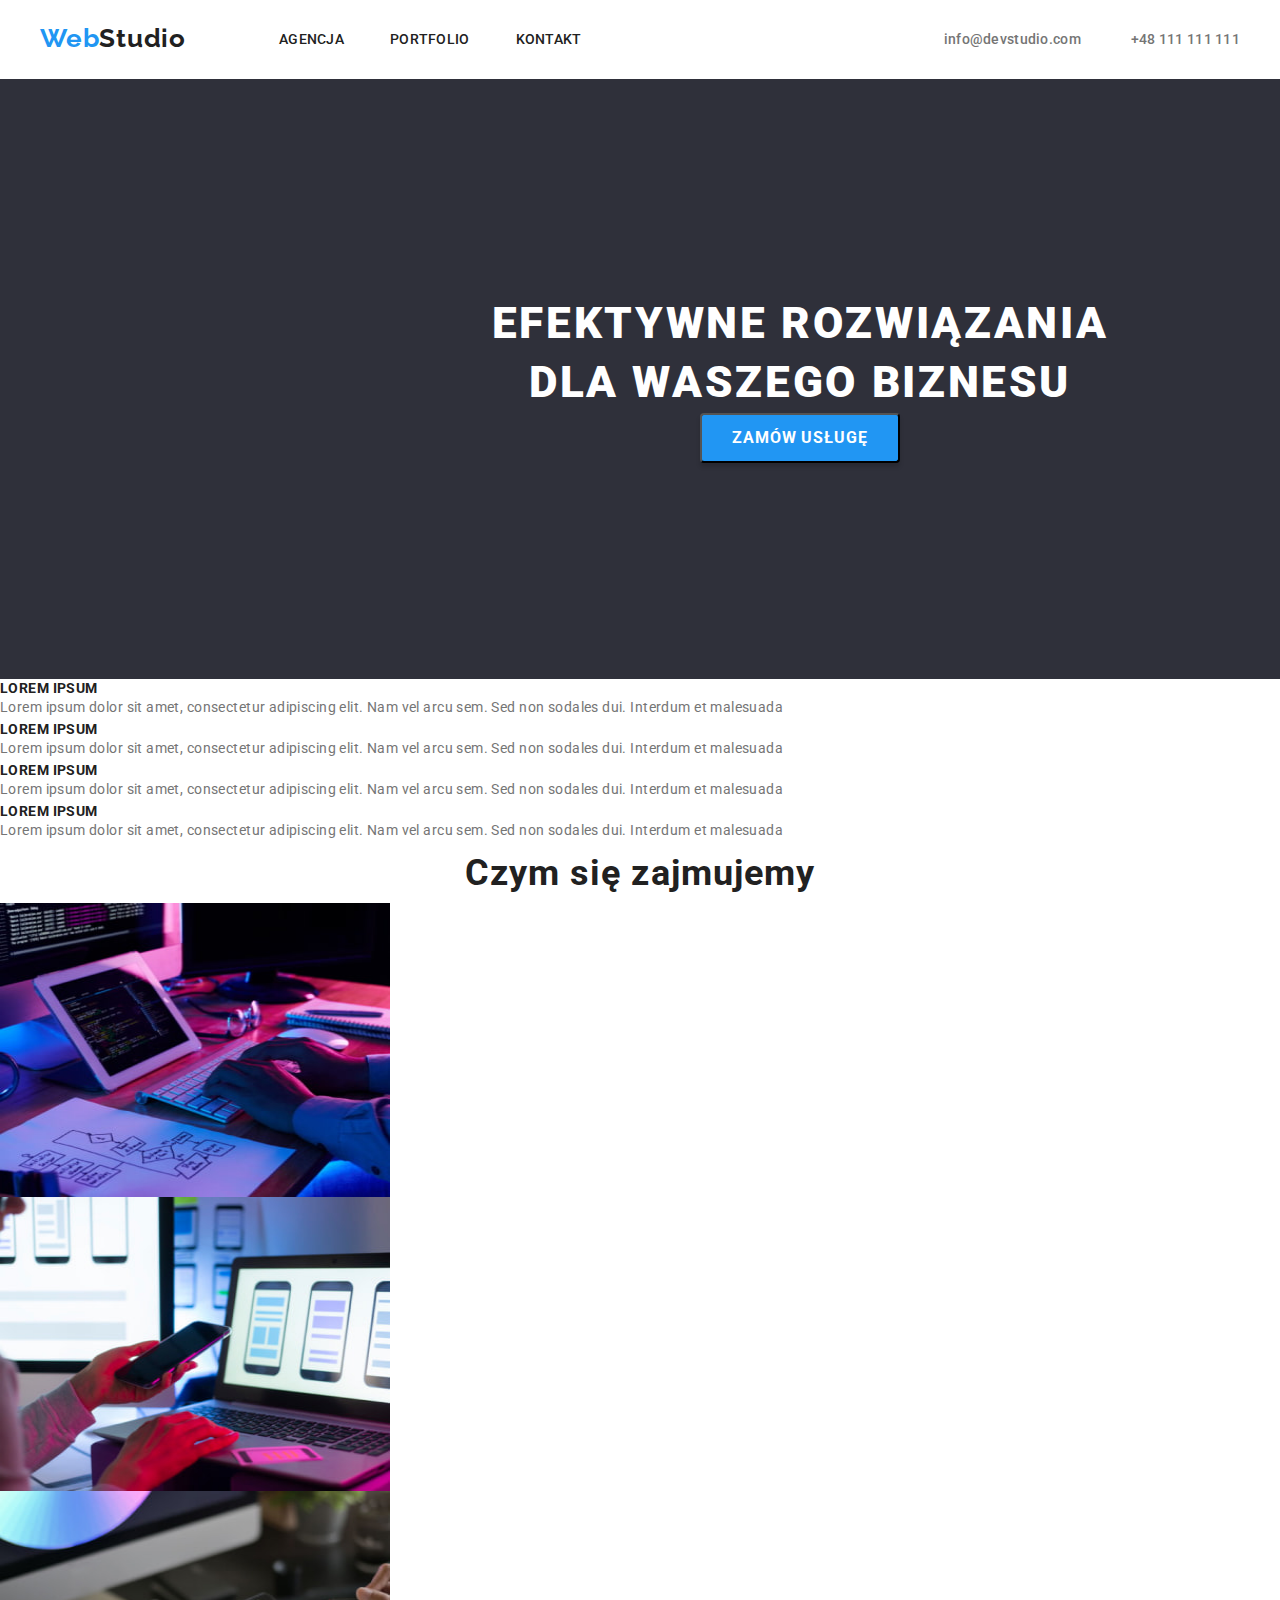
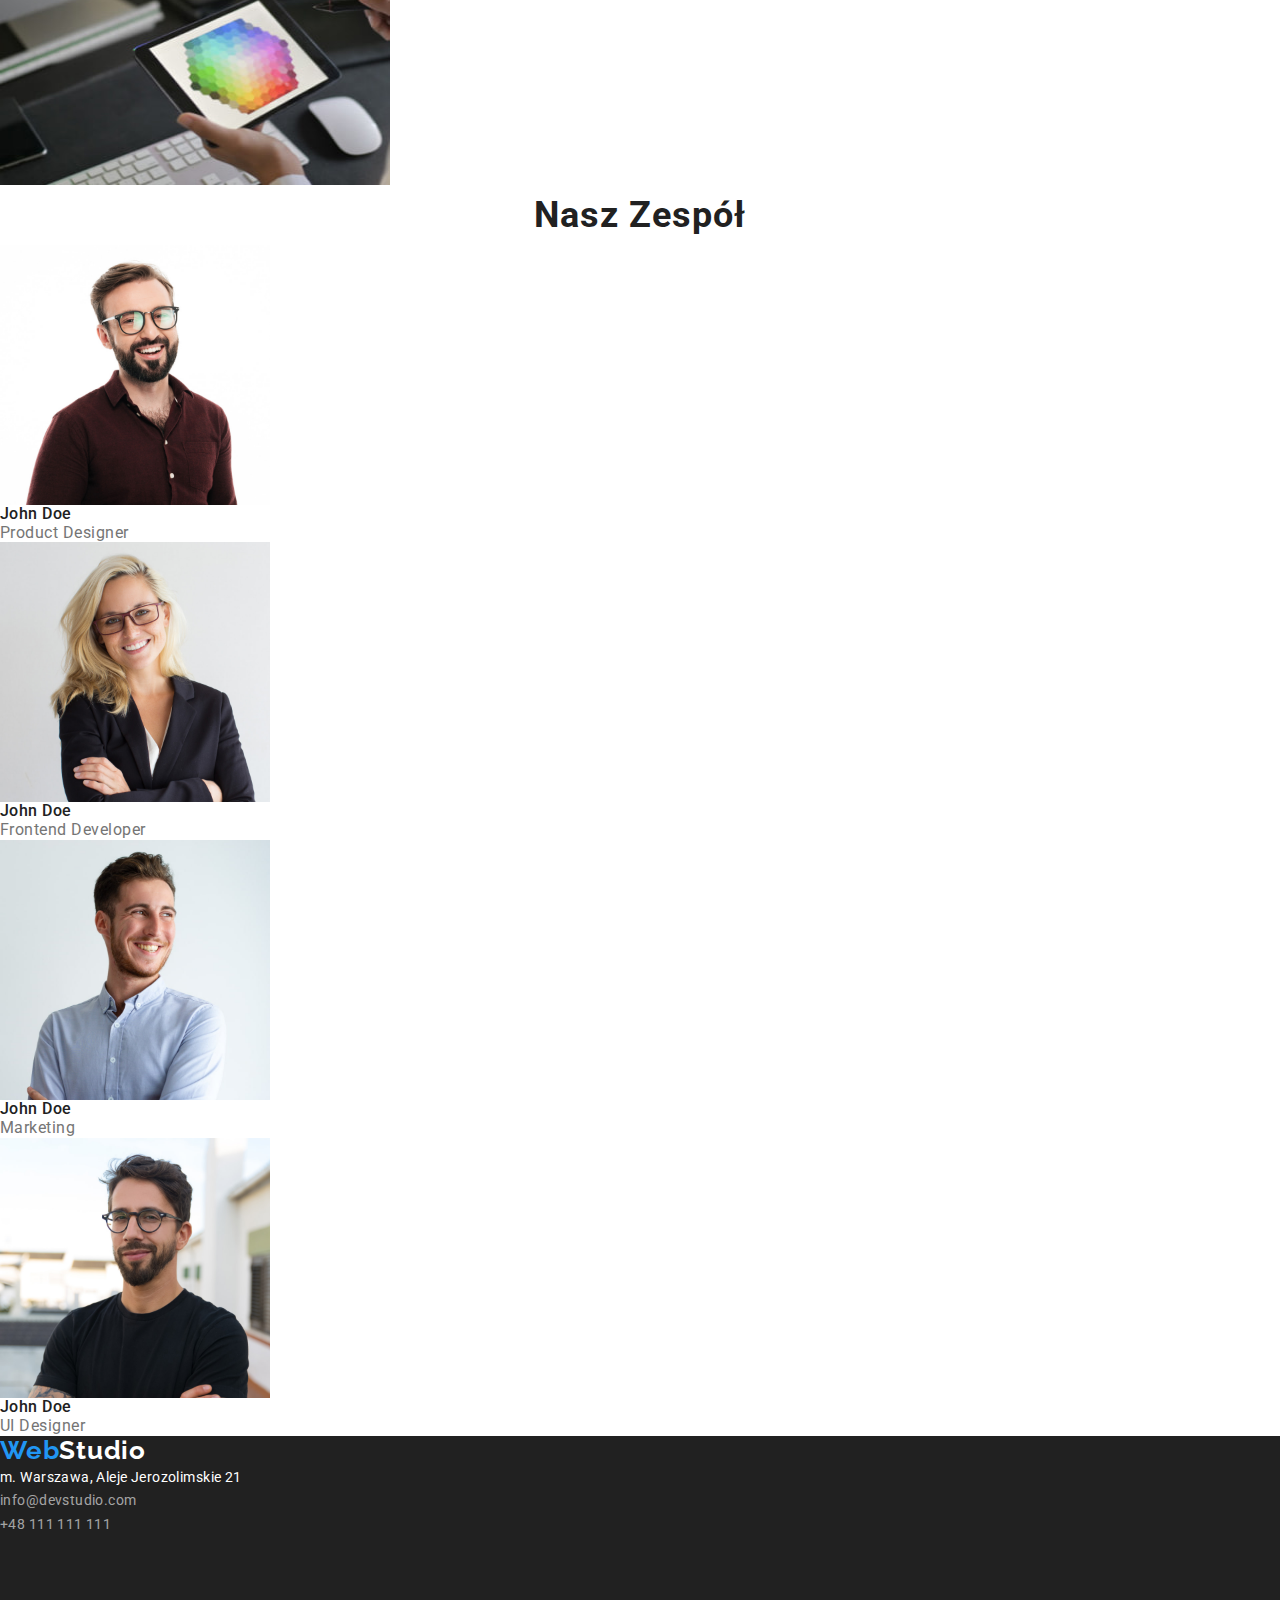
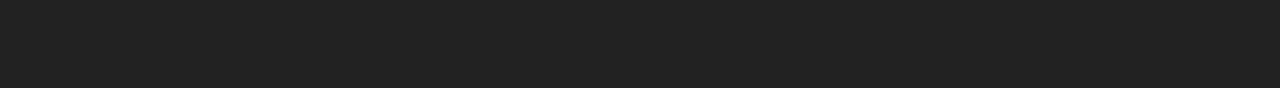
==== index.html @ 64ddd7fa "load file" ====
<!DOCTYPE html>
<html lang="pl">
  <head>   
    <meta charset="UTF-8" />
    <meta http-equiv="X-UA-Compatible" content="IE=edge" />
    <meta name="viewport" content="width=device-width, initial-scale=1.0" />
      <link
    rel="stylesheet"
    href="https://cdnjs.cloudflare.com/ajax/libs/modern-normalize/1.0.0/modern-normalize.min.css"
  />
    <link rel="stylesheet" href="./css/styles.css" />
    <link rel="preconnect" href="https://fonts.googleapis.com" />
    <link rel="preconnect" href="https://fonts.gstatic.com" crossorigin />
    <link
      href="https://fonts.googleapis.com/css2?family=Raleway:wght@700&family=Roboto:wght@400;500;700;900&display=swap"
      rel="stylesheet"
    />
    <title>WebStudio</title>
  </head>
  <body>
    <header>
      <div class="container">
      <a class="logo-main" href="#"> <span class="logo-web">Web</span>Studio </a>
      <nav class="navigation">
        <ul class="navigation-list list">
          <li class="navigation__item"><a class="navigation__link" href="index.html">AGENCJA</a></li>
          <li class="navigation__item">
            <a class="navigation__link" href="portfolio.html">PORTFOLIO</a>
          </li>
          <li class="navigation__item"><a class="navigation__link" href="#kontakt">KONTAKT</a></li>
        </ul>
      </nav>
      <a class="address-top mail" href="mailto:info@devstudio.com">info@devstudio.com</a>
      <a class="address-top" href="tel:+48111111111">+48 111 111 111</a>
      
      </div>
    </header>
    <main>
      <div class="top container">
        <h1 id="agencja" class="title-solution">EFEKTYWNE ROZWIĄZANIA DLA WASZEGO BIZNESU</h1>
        <button type="button" class="button-order">ZAMÓW USŁUGĘ</button>
      </div>
      <section>
        <ul class="article-list">
          <li class="article-item">
            <h3 class="article-title">Lorem ipsum</h3>
            <p class="article-text">
              Lorem ipsum dolor sit amet, consectetur adipiscing elit. Nam vel arcu sem. Sed non
              sodales dui. Interdum et malesuada
            </p>
          </li>
          <li class="article-item">
            <h3 class="article-title">Lorem ipsum</h3>
            <p class="article-text">
              Lorem ipsum dolor sit amet, consectetur adipiscing elit. Nam vel arcu sem. Sed non
              sodales dui. Interdum et malesuada
            </p>
          </li>
          <li class="article-item">
            <h3 class="article-title">Lorem ipsum</h3>
            <p class="article-text">
              Lorem ipsum dolor sit amet, consectetur adipiscing elit. Nam vel arcu sem. Sed non
              sodales dui. Interdum et malesuada
            </p>
          </li>
          <li class="article-item">
            <h3 class="article-title">Lorem ipsum</h3>
            <p class="article-text">
              Lorem ipsum dolor sit amet, consectetur adipiscing elit. Nam vel arcu sem. Sed non
              sodales dui. Interdum et malesuada
            </p>
          </li>
        </ul>
      </section>
      <section>
        <h2 id="portfolio" class="headline">Czym się zajmujemy</h2>
        <ul>
          <li>
            <img src="images/img1.jpg" alt="klawiatura tablet laptop" width="390" height="294" />
          </li>
          <li>
            <img src="images/img2.jpg" alt="telefon komputer" width="390" height="294" />
          </li>
          <li>
            <img src="images/img3.jpg" alt="klawiatura table" width="390" height="294" />
          </li>
        </ul>
      </section>
      <section>
        <h2 class="headline">Nasz Zespół</h2>
        <ul class="team">
          <li class="team-person">
            <img src="images/osoba1.jpg" alt="zdjęcie John Doe" width="270" height="260" />
            <p class="person-name">John Doe</p>
            <p class="person-job">Product Designer</p>
          </li>
          <li class="team-person">
            <img src="images/osoba2.jpg" alt="zdjęcie John Doe" width="270" height="260" />
            <p class="person-name">John Doe</p>
            <p class="person-job">Frontend Developer</p>
          </li>
          <li class="team-person">
            <img src="images/osoba3.jpg" alt="zdjęcie John Doe" width="270" height="260" />
            <p class="person-name">John Doe</p>
            <p class="person-job">Marketing</p>
          </li>
          <li class="team-person">
            <img src="images/osoba4.jpg" alt="zdjęcie John Doe" width="270" height="260" />
            <p class="person-name">John Doe</p>
            <p class="person-job">UI Designer</p>
          </li>
        </ul>
      </section>
    </main>
    <footer class="bottom">
      <a class="logo-bottom" href="#"> <span class="logo-web">Web</span>Studio </a>
      <address id="kontakt">
        <p>
          <a class="address-location" href="https://goo.gl/maps/KirbmJ58dicckaQu6"
            >m. Warszawa, Aleje Jerozolimskie 21</a
          >
        </p>
        <p>
          <a class="adress-mail" href="mailto:info@devstudio.com">info@devstudio.com</a>
        </p>
        <p>
          <a class="adress-phone" href="tel:+48111111111">+48 111 111 111</a>
        </p>
      </address>
    </footer>
  </body>
</html>
---- css/styles.css ----
:root {
  --main-color-bla: #212121;
  --secondary-color-blu: #2196f3;
  --third-color-whi: #ffffff;
  --four-color-gre: #757575;
  --main-font: 'Roboto', sans-serif;
  --secondary-font: 'Raleway', sans-serif;
}

body {
  font-family: var(--main-font);
  color: var(--main-color-bla);
}

h1,
h2,
h3,
h4,
h5,
h6 {
  margin: 0;
}

ul,
ol {
  padding: 0;
  margin: 0;
}

p {
  margin: 0;
  padding: 0;
}

img {
  display: block;
}

.list {
  list-style: none
}

.link {
  text-decoration: none;
}

.container {
  width: 1200px;
  display: flex;
  align-items: center;
  padding-top: 24px;
  padding-bottom: 25px;
  margin: 0 auto;
}

.logo-web {
  color: var(--secondary-color-blu);
}

.logo-main {
  color: var(--main-color-bla);
  margin-right: 93px;
}

.logo-main,
.logo-web {
  font-family: var(--secondary-font);
  font-weight: 700;
  font-size: 26px;
  letter-spacing: 0.03em;
  text-decoration: none;


}

.navigation {
  display: flex;

}

.navigation-list {
  display: flex;
  align-items: center;
}

.navigation__item:not(:last-child) {
  margin-right: 46px;
}

.navigation__link:hover,
.navigation__link:focus {
  color: var(--secondary-color-blu);
}

.navigation__link {
  color: var(--main-color-bla);

  font-weight: 500;
  font-size: 14px;
  line-height: 1.143;
  letter-spacing: 0.02em;
  text-decoration: none;
}

.address-top {
  font-style: normal;
  font-weight: 500;
  font-size: 14px;
  line-height: 1.143;
  letter-spacing: 0.02em;
  color: var(--four-color-gre);
  text-decoration: none;
  display: flex;

}

.mail {
  margin-right: 50px;
  margin-left: auto;

}

.address-top:hover,
.address-top:focus {
  color: var(--secondary-color-blu);
}

.top {
  width: 1600px;
  height: 600px;
  background: #2f303a;
}

.button-order {
  background: var(--secondary-color-blu);
  box-shadow: 0px 4px 4px rgba(0, 0, 0, 0.15);
  border-radius: 4px;
  width: 200px;
  height: 50px;
  font-style: normal;
  font-weight: 700;
  font-size: 16px;
  line-height: 1.875;
  display: flex;
  align-items: center;
  justify-content: center;
  letter-spacing: 0.06em;
  color: var(--third-color-whi);
  cursor: pointer;

}

.button-order:hover,
.button-order:focus {
  color: var(--secondary-color-blu);
  background: var(--third-color-whi);
}

.top.container {
  display: flex;
  flex-direction: column;
  justify-content: center;

}

.title-solution {
  width: 696px;
  font-weight: 900;
  font-size: 44px;
  line-height: 1.36;
  text-align: center;
  letter-spacing: 0.06em;
  text-transform: uppercase;
  color: var(--third-color-whi);
}

.article-title {
  font-weight: 700;
  font-size: 14px;
  line-height: 1.143;
  letter-spacing: 0.03em;
  text-transform: uppercase;
}

.article-text {
  font-size: 14px;
  line-height: 1.71;
  letter-spacing: 0.03em;

  color: var(--four-color-gre);
}

.headline {
  font-weight: 700;
  font-size: 36px;
  line-height: 1.667;
  text-align: center;
  letter-spacing: 0.03em;
}

.person-name {
  font-weight: 500;
  font-size: 16px;
  line-height: 118%;
  /* text-align: center; */
  letter-spacing: 0.03em;
}

.person-job {
  font-size: 16px;
  line-height: 118%;
  /* text-align: center; */
  letter-spacing: 0.03em;

  color: var(--four-color-gre);
}

.bottom {
  width: 1600px;
  height: 252px;
  background: var(--main-color-bla);
}

.address-location,
.adress-mail,
.adress-phone {
  font-style: normal;
  font-size: 14px;
  line-height: 171%;
  letter-spacing: 0.03em;
  color: var(--third-color-whi);
  text-decoration: none;
}

.adress-mail,
.adress-phone {
  color: rgba(255, 255, 255, 0.6);
}

.logo-bottom {
  color: var(--third-color-whi);
  font-family: var(--secondary-font);
  font-weight: 700;
  font-size: 26px;
  letter-spacing: 0.03em;
  text-decoration: none;
}

.address-location:hover,
.address-location:focus {
  color: var(--secondary-color-blu);
}

.adress-mail:hover,
.adress-mail:focus {
  color: var(--secondary-color-blu);
}

.adress-phone:hover,
.adress-phone:focus {
  color: var(--secondary-color-blu);
}

/* ==================portfolio================== */
.button-portfolio {
  font-style: normal;
  font-weight: 500;
  font-size: 16px;
  line-height: 162%;
  text-align: center;
  letter-spacing: 0.03em;
  background: #f5f4fa;
  border-radius: 4px;
  cursor: pointer;
  box-shadow: 0px 3px 1px rgba(0, 0, 0, 0.1), 0px 1px 2px rgba(0, 0, 0, 0.08),
    0px 2px 2px rgba(0, 0, 0, 0.12);
}

.button-portfolio:hover,
.button-portfolio:focus {
  background: var(--secondary-color-blu);
  color: var(--third-color-whi);
}

.project-name {
  font-weight: 700;
  font-size: 18px;
  line-height: 2;
  letter-spacing: 0.06em;
}

.project-type {
  font-size: 16px;
  line-height: 1.888;
  letter-spacing: 0.03em;

  color: var(--four-color-gre);
}
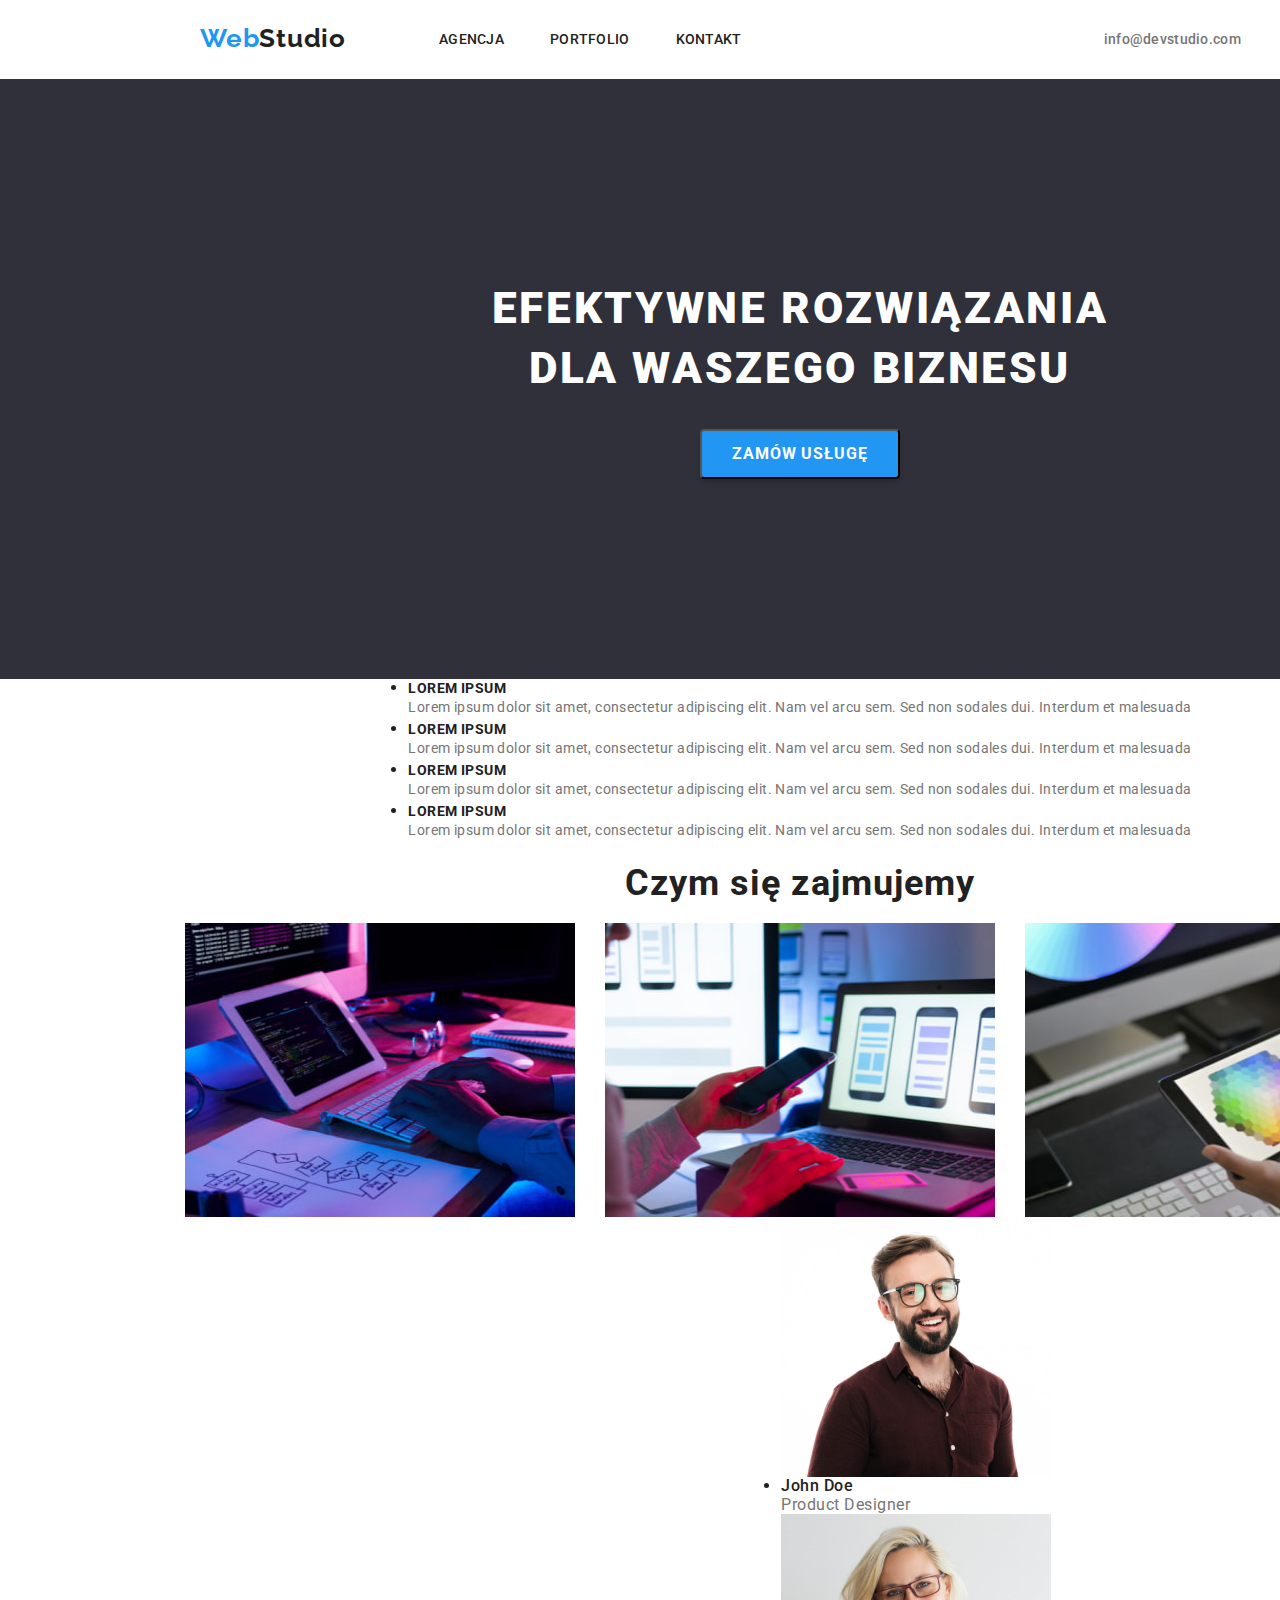
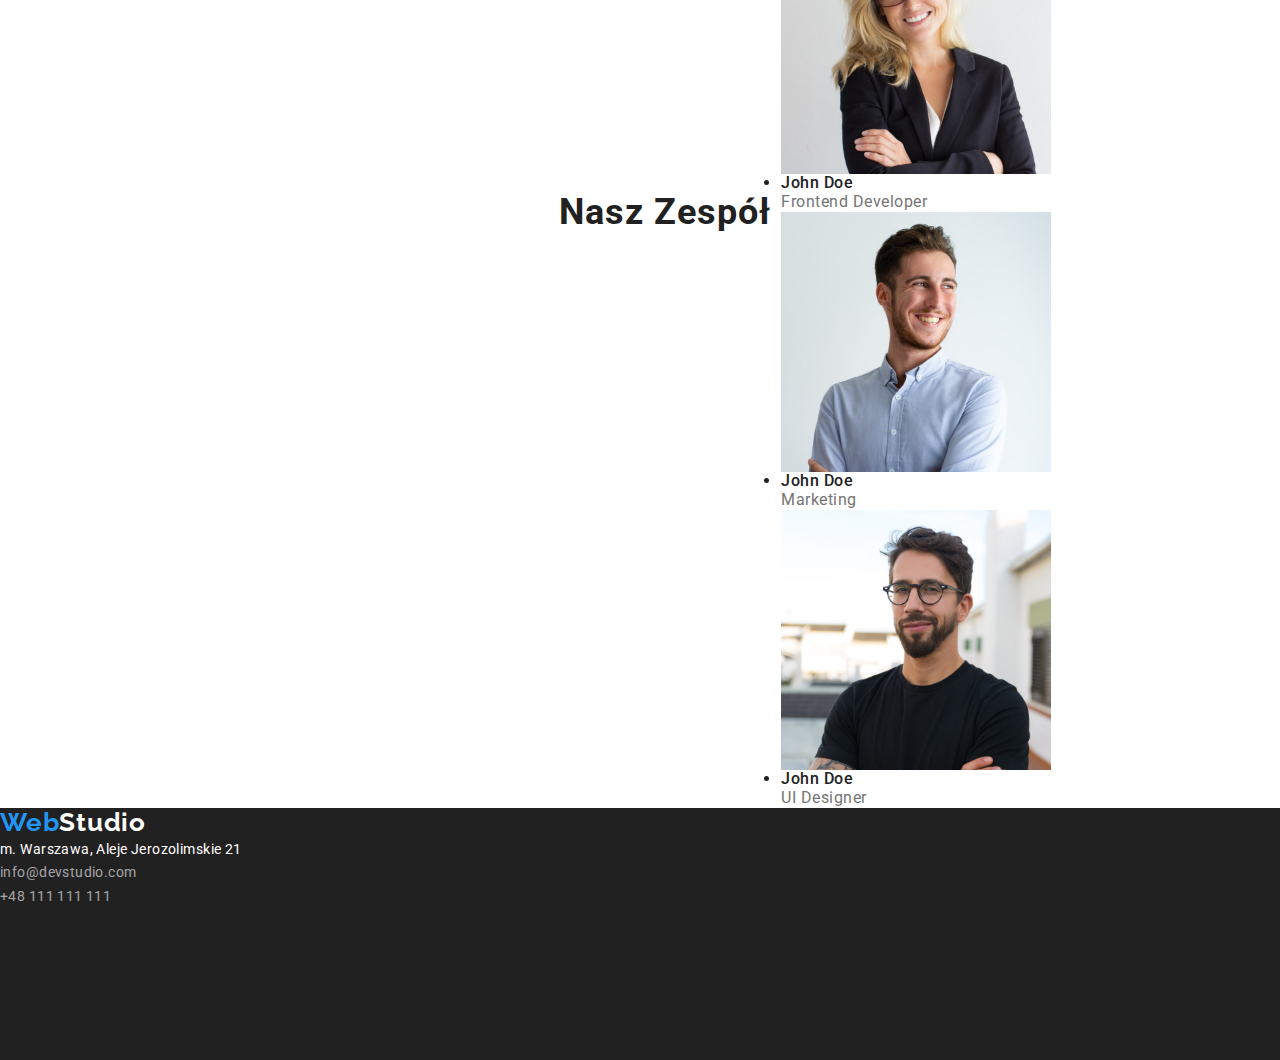
==== commit d38baa53: "align item" ====
--- a/index.html
+++ b/index.html
@@ -19,7 +19,7 @@
   </head>
   <body>
     <header>
-      <div class="container">
+      <div class="container tophead">
       <a class="logo-main" href="#"> <span class="logo-web">Web</span>Studio </a>
       <nav class="navigation">
         <ul class="navigation-list list">
@@ -40,7 +40,7 @@
         <h1 id="agencja" class="title-solution">EFEKTYWNE ROZWIĄZANIA DLA WASZEGO BIZNESU</h1>
         <button type="button" class="button-order">ZAMÓW USŁUGĘ</button>
       </div>
-      <section>
+      <section class="container" >
         <ul class="article-list">
           <li class="article-item">
             <h3 class="article-title">Lorem ipsum</h3>
@@ -72,21 +72,21 @@
           </li>
         </ul>
       </section>
-      <section>
-        <h2 id="portfolio" class="headline">Czym się zajmujemy</h2>
-        <ul>
-          <li>
+       <h2 class="headline">Czym się zajmujemy</h2>
+      <section class="container">
+               <ul class="about list">
+          <li class="about-item">
             <img src="images/img1.jpg" alt="klawiatura tablet laptop" width="390" height="294" />
           </li>
-          <li>
+          <li class="about-item">
             <img src="images/img2.jpg" alt="telefon komputer" width="390" height="294" />
           </li>
-          <li>
+          <li class="about-item">
             <img src="images/img3.jpg" alt="klawiatura table" width="390" height="294" />
           </li>
         </ul>
       </section>
-      <section>
+      <section class="container">
         <h2 class="headline">Nasz Zespół</h2>
         <ul class="team">
           <li class="team-person">
--- a/css/styles.css
+++ b/css/styles.css
@@ -10,6 +10,7 @@
 body {
   font-family: var(--main-font);
   color: var(--main-color-bla);
+  width: 1600px;
 }
 
 h1,
@@ -47,10 +48,15 @@
 .container {
   width: 1200px;
   display: flex;
+  justify-content: center;
   align-items: center;
+  margin: 0 auto;
+}
+
+.tophead {
   padding-top: 24px;
   padding-bottom: 25px;
-  margin: 0 auto;
+
 }
 
 .logo-web {
@@ -110,7 +116,6 @@
   letter-spacing: 0.02em;
   color: var(--four-color-gre);
   text-decoration: none;
-  display: flex;
 
 }
 
@@ -129,6 +134,7 @@
   width: 1600px;
   height: 600px;
   background: #2f303a;
+  align-items: center
 }
 
 .button-order {
@@ -147,6 +153,7 @@
   letter-spacing: 0.06em;
   color: var(--third-color-whi);
   cursor: pointer;
+  margin-top: 30px;
 
 }
 
@@ -196,6 +203,17 @@
   line-height: 1.667;
   text-align: center;
   letter-spacing: 0.03em;
+  padding: 10px;
+}
+
+.about {
+  display: flex;
+  flex-direction: row;
+  justify-content: center;
+}
+
+.about-item:not(:last-child) {
+  margin-right: 30px;
 }
 
 .person-name {
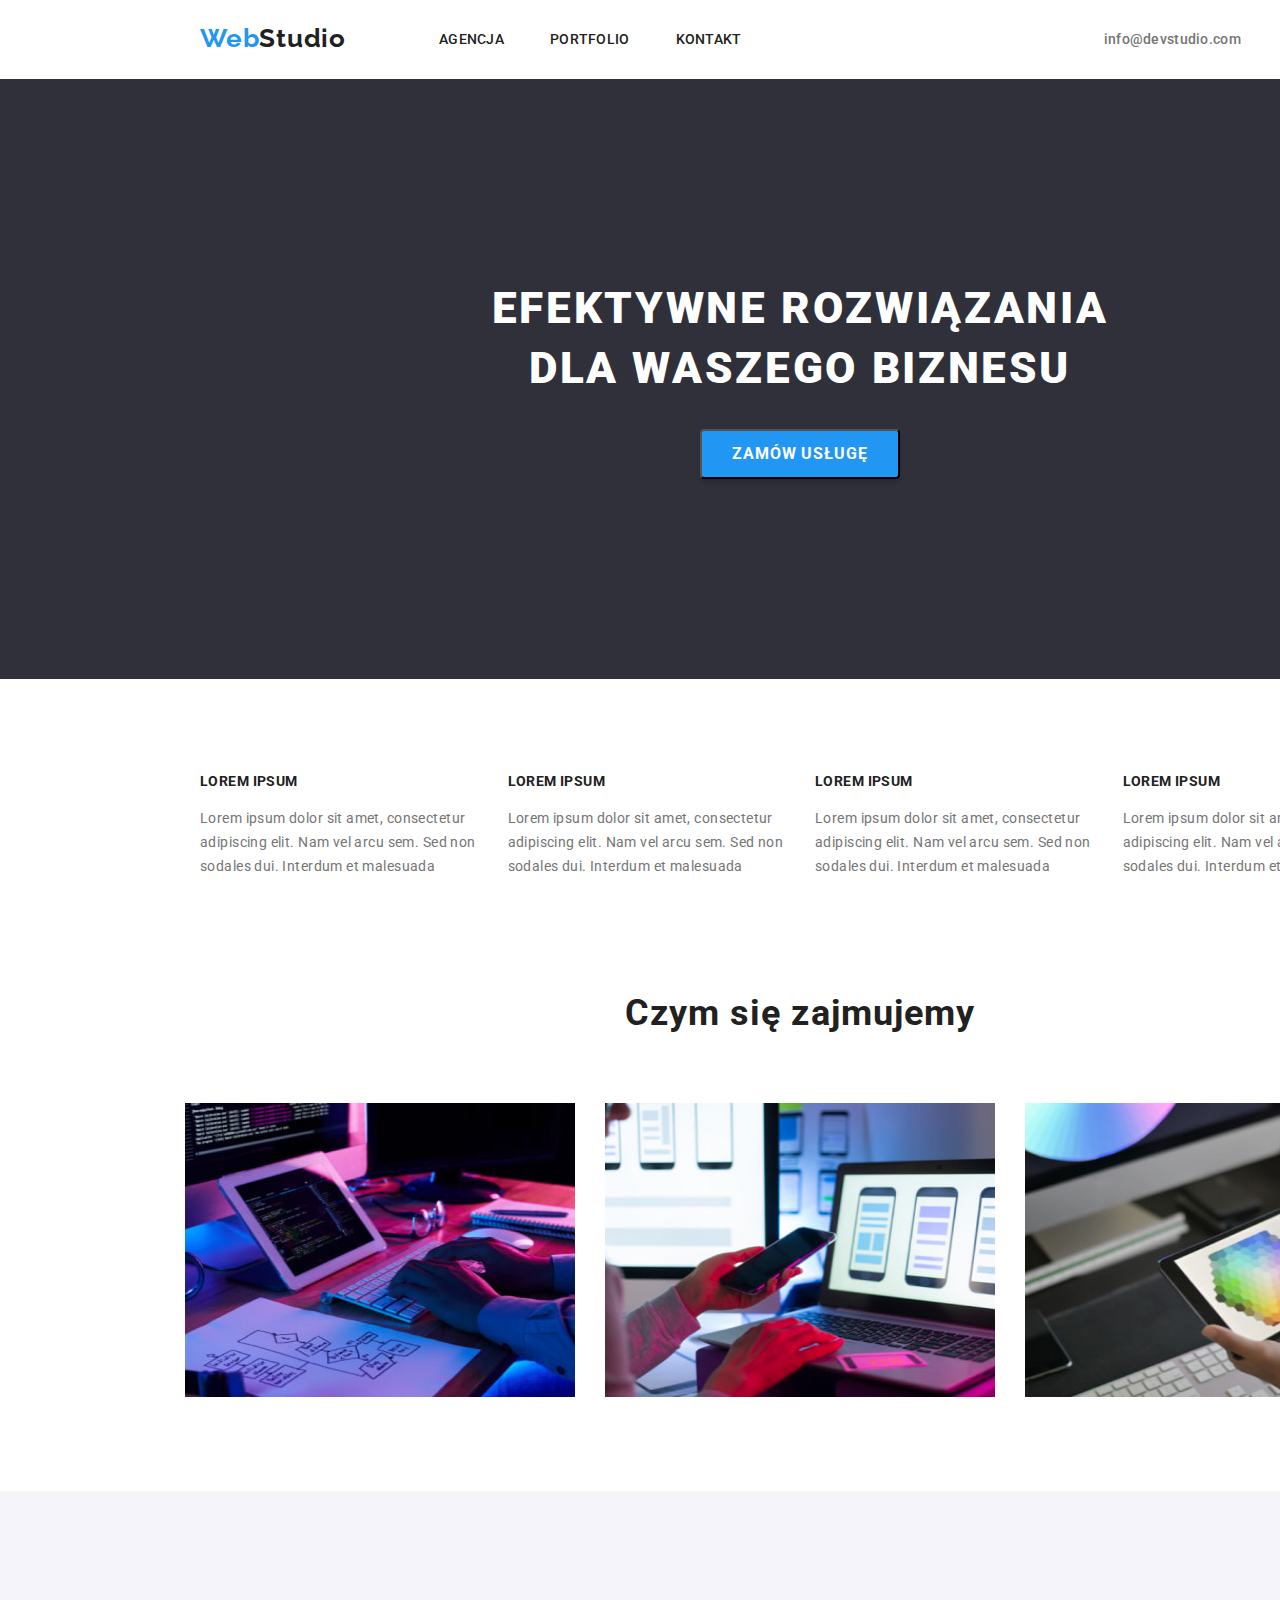
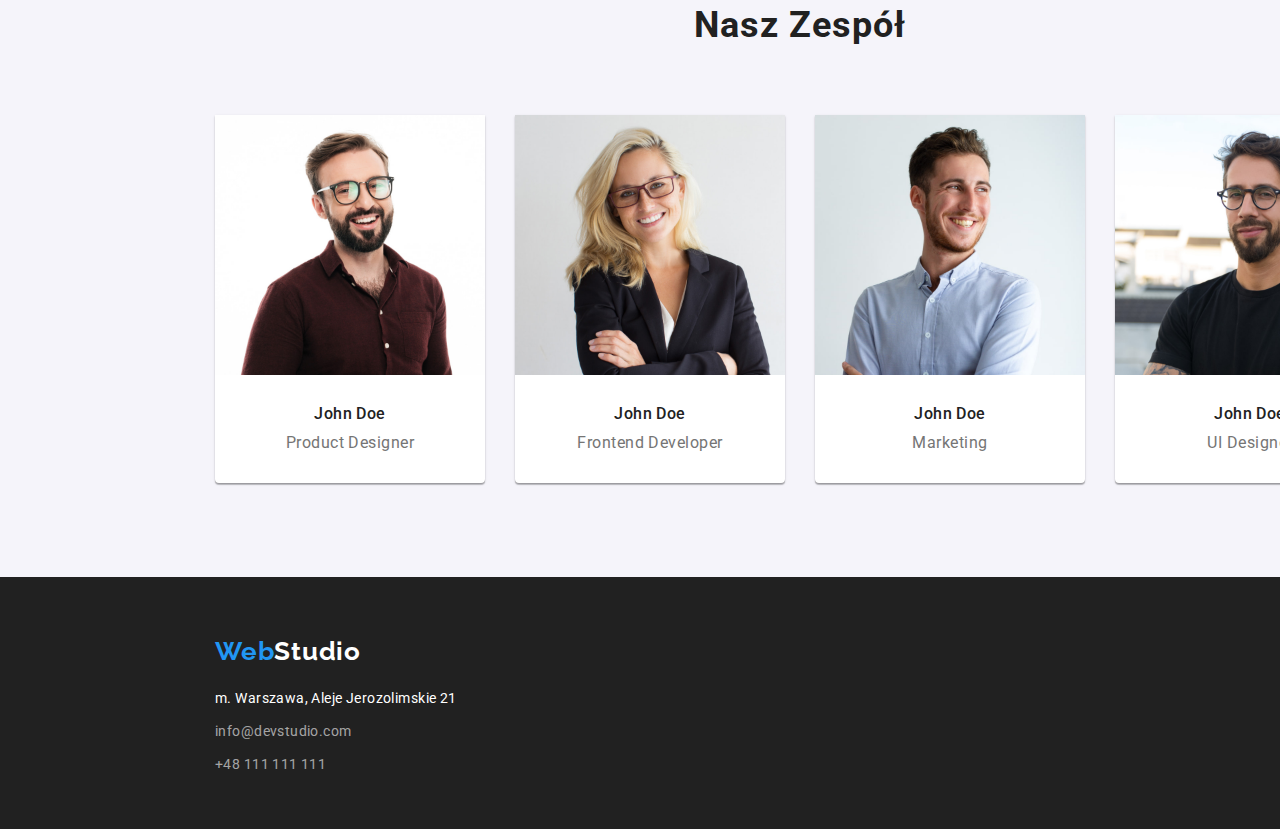
==== commit 02552354: "section + container + padding" ====
--- a/index.html
+++ b/index.html
@@ -40,31 +40,31 @@
         <h1 id="agencja" class="title-solution">EFEKTYWNE ROZWIĄZANIA DLA WASZEGO BIZNESU</h1>
         <button type="button" class="button-order">ZAMÓW USŁUGĘ</button>
       </div>
-      <section class="container" >
-        <ul class="article-list">
+      <section class="container section lorem" >
+        <ul class="article-list list about">
           <li class="article-item">
-            <h3 class="article-title">Lorem ipsum</h3>
+            <h3 class="article-title">Lorem ipsum</h3><br/> 
             <p class="article-text">
               Lorem ipsum dolor sit amet, consectetur adipiscing elit. Nam vel arcu sem. Sed non
               sodales dui. Interdum et malesuada
             </p>
           </li>
           <li class="article-item">
-            <h3 class="article-title">Lorem ipsum</h3>
+            <h3 class="article-title">Lorem ipsum</h3><br/> 
             <p class="article-text">
               Lorem ipsum dolor sit amet, consectetur adipiscing elit. Nam vel arcu sem. Sed non
               sodales dui. Interdum et malesuada
             </p>
           </li>
           <li class="article-item">
-            <h3 class="article-title">Lorem ipsum</h3>
+            <h3 class="article-title">Lorem ipsum</h3><br/> 
             <p class="article-text">
               Lorem ipsum dolor sit amet, consectetur adipiscing elit. Nam vel arcu sem. Sed non
               sodales dui. Interdum et malesuada
             </p>
           </li>
           <li class="article-item">
-            <h3 class="article-title">Lorem ipsum</h3>
+            <h3 class="article-title">Lorem ipsum</h3><br/> 
             <p class="article-text">
               Lorem ipsum dolor sit amet, consectetur adipiscing elit. Nam vel arcu sem. Sed non
               sodales dui. Interdum et malesuada
@@ -72,8 +72,9 @@
           </li>
         </ul>
       </section>
+      <section class="section">
        <h2 class="headline">Czym się zajmujemy</h2>
-      <section class="container">
+      <div class="container">
                <ul class="about list">
           <li class="about-item">
             <img src="images/img1.jpg" alt="klawiatura tablet laptop" width="390" height="294" />
@@ -85,10 +86,12 @@
             <img src="images/img3.jpg" alt="klawiatura table" width="390" height="294" />
           </li>
         </ul>
+        </div>
       </section>
-      <section class="container">
-        <h2 class="headline">Nasz Zespół</h2>
-        <ul class="team">
+      <section class="section team">
+      <h2 class="headline">Nasz Zespół</h2>
+      <div class="container">
+                <ul class="list about">
           <li class="team-person">
             <img src="images/osoba1.jpg" alt="zdjęcie John Doe" width="270" height="260" />
             <p class="person-name">John Doe</p>
@@ -110,20 +113,21 @@
             <p class="person-job">UI Designer</p>
           </li>
         </ul>
+        </div>
       </section>
     </main>
     <footer class="bottom">
       <a class="logo-bottom" href="#"> <span class="logo-web">Web</span>Studio </a>
-      <address id="kontakt">
-        <p>
+      <address id="kontakt" class="adress-bottom">
+        <p class="bottom-adress-item">
           <a class="address-location" href="https://goo.gl/maps/KirbmJ58dicckaQu6"
             >m. Warszawa, Aleje Jerozolimskie 21</a
           >
         </p>
-        <p>
+        <p class="bottom-adress-item">
           <a class="adress-mail" href="mailto:info@devstudio.com">info@devstudio.com</a>
         </p>
-        <p>
+        <p class="bottom-adress-item">
           <a class="adress-phone" href="tel:+48111111111">+48 111 111 111</a>
         </p>
       </address>
--- a/css/styles.css
+++ b/css/styles.css
@@ -53,6 +53,11 @@
   margin: 0 auto;
 }
 
+.section {
+  padding-top: 94px;
+  padding-bottom: 94px;
+}
+
 .tophead {
   padding-top: 24px;
   padding-bottom: 25px;
@@ -181,6 +186,10 @@
   color: var(--third-color-whi);
 }
 
+.lorem {
+  padding-bottom: 0px;
+}
+
 .article-title {
   font-weight: 700;
   font-size: 14px;
@@ -193,8 +202,11 @@
   font-size: 14px;
   line-height: 1.71;
   letter-spacing: 0.03em;
-
   color: var(--four-color-gre);
+}
+
+.article-item:not(:last-child) {
+  margin-right: 30px;
 }
 
 .headline {
@@ -204,6 +216,7 @@
   text-align: center;
   letter-spacing: 0.03em;
   padding: 10px;
+  margin-bottom: 50px
 }
 
 .about {
@@ -216,12 +229,31 @@
   margin-right: 30px;
 }
 
+.team {
+  background-color: #F5F4FA;
+}
+
+.team-person {
+  background-color: var(--third-color-whi);
+  box-shadow: 0px 1px 3px rgba(0, 0, 0, 0.12),
+    0px 1px 1px rgba(0, 0, 0, 0.14),
+    0px 2px 1px rgba(0, 0, 0, 0.2);
+  border-radius: 0px 0px 4px 4px;
+}
+
+.team-person:not(:last-child) {
+  margin-right: 30px;
+}
+
 .person-name {
   font-weight: 500;
   font-size: 16px;
   line-height: 118%;
   /* text-align: center; */
   letter-spacing: 0.03em;
+  text-align: center;
+  margin-top: 30px;
+  margin-bottom: 10px;
 }
 
 .person-job {
@@ -229,14 +261,17 @@
   line-height: 118%;
   /* text-align: center; */
   letter-spacing: 0.03em;
-
   color: var(--four-color-gre);
+  text-align: center;
+  margin-bottom: 30px;
 }
 
 .bottom {
   width: 1600px;
   height: 252px;
   background: var(--main-color-bla);
+  display: flex;
+  flex-direction: column;
 }
 
 .address-location,
@@ -248,6 +283,7 @@
   letter-spacing: 0.03em;
   color: var(--third-color-whi);
   text-decoration: none;
+
 }
 
 .adress-mail,
@@ -262,6 +298,18 @@
   font-size: 26px;
   letter-spacing: 0.03em;
   text-decoration: none;
+  padding: 60px 215px 20px;
+
+}
+
+.bottom-adress-item {
+  padding-bottom: 9px;
+}
+
+.adress-bottom {
+  padding-left: 215px;
+
+
 }
 
 .address-location:hover,
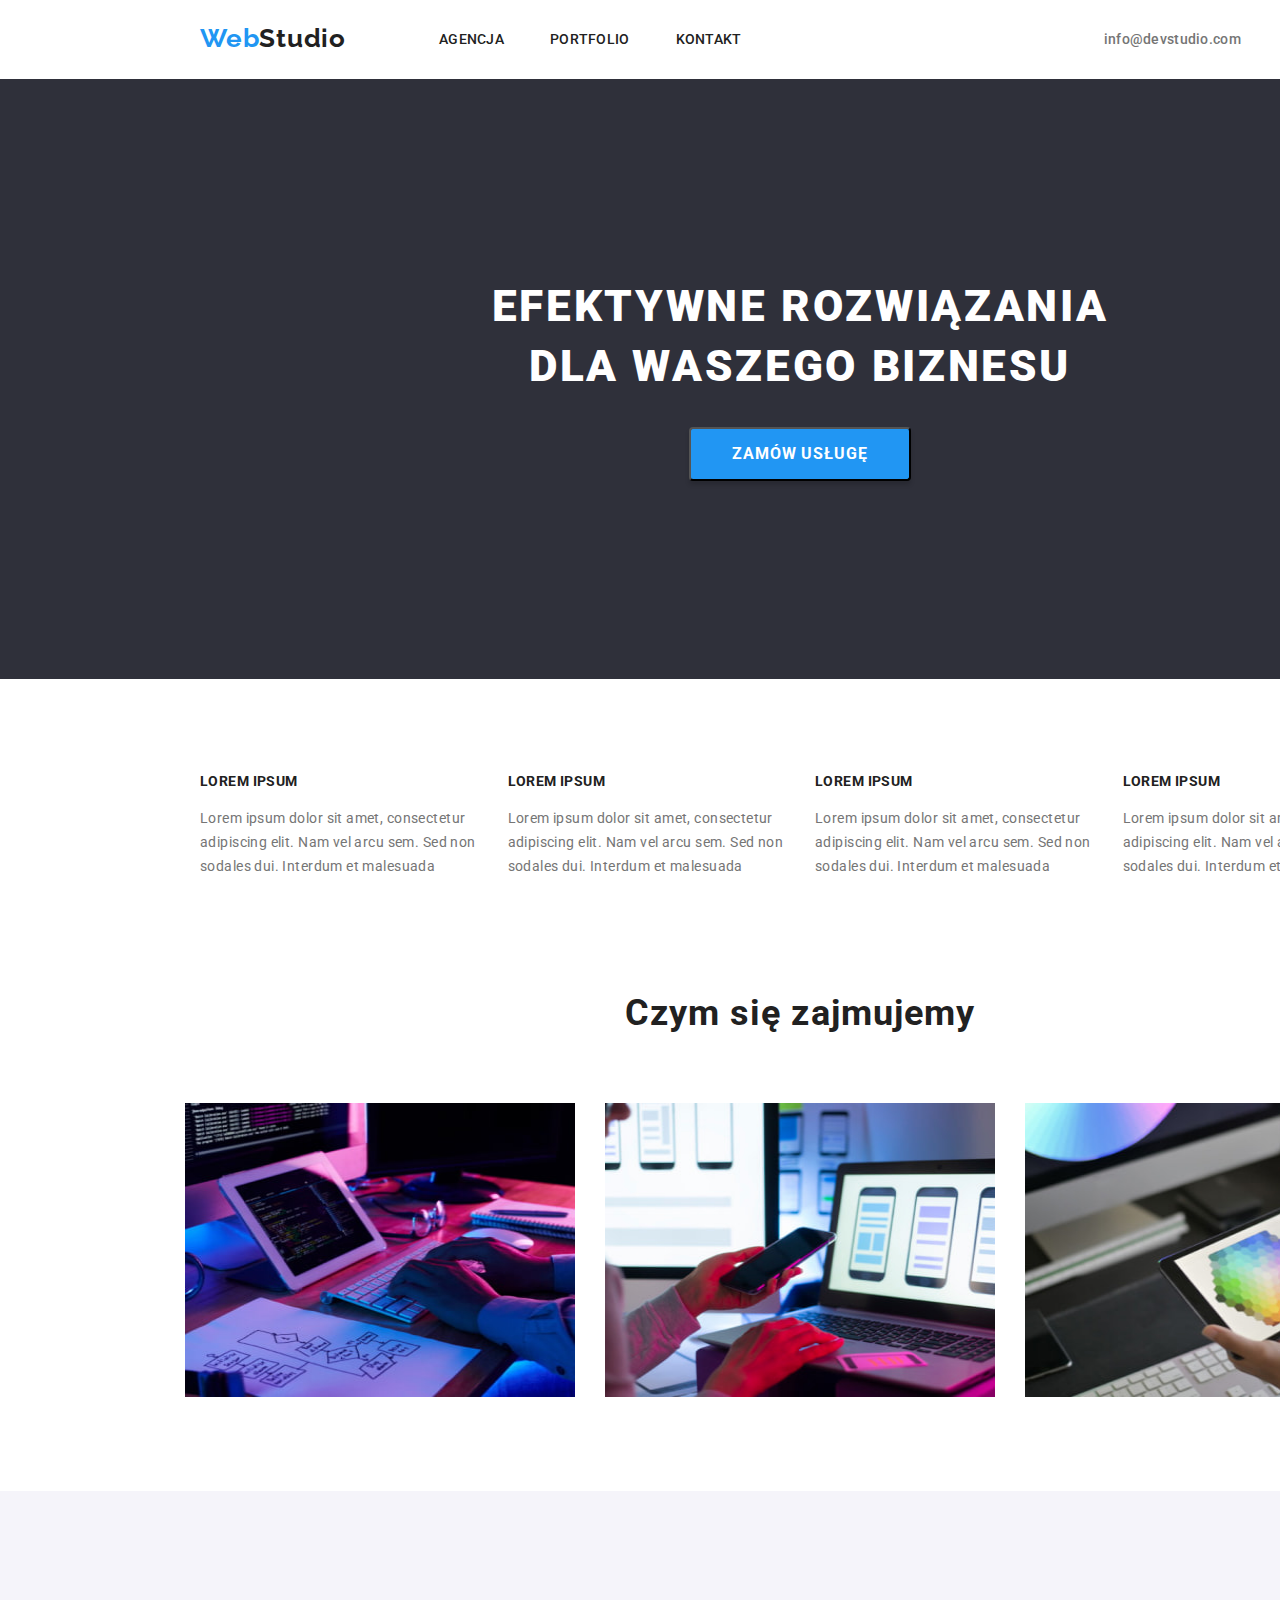
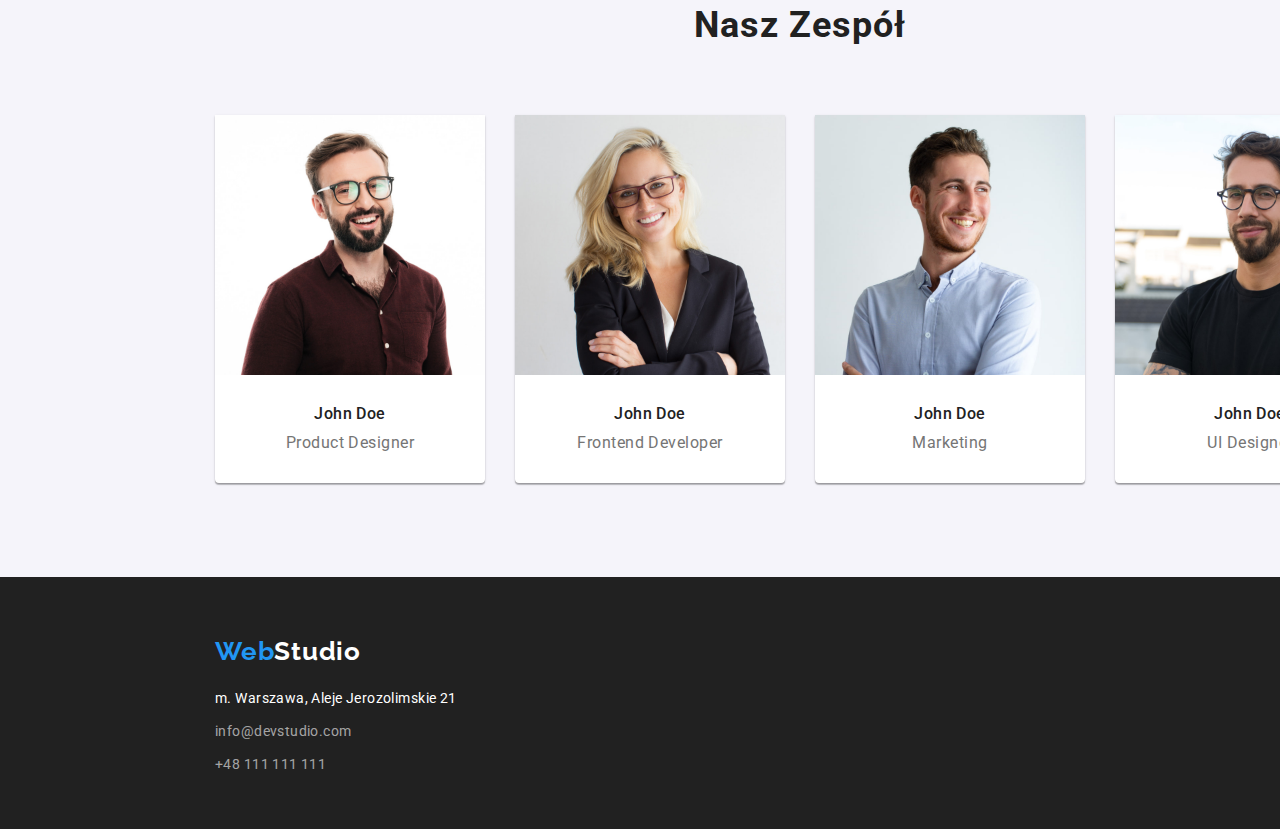
==== commit 08fbee5f: "padding for titles / prettier" ====
--- a/index.html
+++ b/index.html
@@ -1,13 +1,13 @@
 <!DOCTYPE html>
 <html lang="pl">
-  <head>   
+  <head>
     <meta charset="UTF-8" />
     <meta http-equiv="X-UA-Compatible" content="IE=edge" />
     <meta name="viewport" content="width=device-width, initial-scale=1.0" />
-      <link
-    rel="stylesheet"
-    href="https://cdnjs.cloudflare.com/ajax/libs/modern-normalize/1.0.0/modern-normalize.min.css"
-  />
+    <link
+      rel="stylesheet"
+      href="https://cdnjs.cloudflare.com/ajax/libs/modern-normalize/1.0.0/modern-normalize.min.css"
+    />
     <link rel="stylesheet" href="./css/styles.css" />
     <link rel="preconnect" href="https://fonts.googleapis.com" />
     <link rel="preconnect" href="https://fonts.gstatic.com" crossorigin />
@@ -20,19 +20,22 @@
   <body>
     <header>
       <div class="container tophead">
-      <a class="logo-main" href="#"> <span class="logo-web">Web</span>Studio </a>
-      <nav class="navigation">
-        <ul class="navigation-list list">
-          <li class="navigation__item"><a class="navigation__link" href="index.html">AGENCJA</a></li>
-          <li class="navigation__item">
-            <a class="navigation__link" href="portfolio.html">PORTFOLIO</a>
-          </li>
-          <li class="navigation__item"><a class="navigation__link" href="#kontakt">KONTAKT</a></li>
-        </ul>
-      </nav>
-      <a class="address-top mail" href="mailto:info@devstudio.com">info@devstudio.com</a>
-      <a class="address-top" href="tel:+48111111111">+48 111 111 111</a>
-      
+        <a class="logo-main" href="#"> <span class="logo-web">Web</span>Studio </a>
+        <nav class="navigation">
+          <ul class="navigation-list list">
+            <li class="navigation__item">
+              <a class="navigation__link" href="index.html">AGENCJA</a>
+            </li>
+            <li class="navigation__item">
+              <a class="navigation__link" href="portfolio.html">PORTFOLIO</a>
+            </li>
+            <li class="navigation__item">
+              <a class="navigation__link" href="#kontakt">KONTAKT</a>
+            </li>
+          </ul>
+        </nav>
+        <a class="address-top mail" href="mailto:info@devstudio.com">info@devstudio.com</a>
+        <a class="address-top" href="tel:+48111111111">+48 111 111 111</a>
       </div>
     </header>
     <main>
@@ -40,31 +43,35 @@
         <h1 id="agencja" class="title-solution">EFEKTYWNE ROZWIĄZANIA DLA WASZEGO BIZNESU</h1>
         <button type="button" class="button-order">ZAMÓW USŁUGĘ</button>
       </div>
-      <section class="container section lorem" >
+      <section class="container section lorem">
         <ul class="article-list list about">
           <li class="article-item">
-            <h3 class="article-title">Lorem ipsum</h3><br/> 
+            <h3 class="article-title">Lorem ipsum</h3>
+            <br />
             <p class="article-text">
               Lorem ipsum dolor sit amet, consectetur adipiscing elit. Nam vel arcu sem. Sed non
               sodales dui. Interdum et malesuada
             </p>
           </li>
           <li class="article-item">
-            <h3 class="article-title">Lorem ipsum</h3><br/> 
+            <h3 class="article-title">Lorem ipsum</h3>
+            <br />
             <p class="article-text">
               Lorem ipsum dolor sit amet, consectetur adipiscing elit. Nam vel arcu sem. Sed non
               sodales dui. Interdum et malesuada
             </p>
           </li>
           <li class="article-item">
-            <h3 class="article-title">Lorem ipsum</h3><br/> 
+            <h3 class="article-title">Lorem ipsum</h3>
+            <br />
             <p class="article-text">
               Lorem ipsum dolor sit amet, consectetur adipiscing elit. Nam vel arcu sem. Sed non
               sodales dui. Interdum et malesuada
             </p>
           </li>
           <li class="article-item">
-            <h3 class="article-title">Lorem ipsum</h3><br/> 
+            <h3 class="article-title">Lorem ipsum</h3>
+            <br />
             <p class="article-text">
               Lorem ipsum dolor sit amet, consectetur adipiscing elit. Nam vel arcu sem. Sed non
               sodales dui. Interdum et malesuada
@@ -73,46 +80,46 @@
         </ul>
       </section>
       <section class="section">
-       <h2 class="headline">Czym się zajmujemy</h2>
-      <div class="container">
-               <ul class="about list">
-          <li class="about-item">
-            <img src="images/img1.jpg" alt="klawiatura tablet laptop" width="390" height="294" />
-          </li>
-          <li class="about-item">
-            <img src="images/img2.jpg" alt="telefon komputer" width="390" height="294" />
-          </li>
-          <li class="about-item">
-            <img src="images/img3.jpg" alt="klawiatura table" width="390" height="294" />
-          </li>
-        </ul>
+        <h2 class="headline">Czym się zajmujemy</h2>
+        <div class="container">
+          <ul class="about list">
+            <li class="about-item">
+              <img src="images/img1.jpg" alt="klawiatura tablet laptop" width="390" height="294" />
+            </li>
+            <li class="about-item">
+              <img src="images/img2.jpg" alt="telefon komputer" width="390" height="294" />
+            </li>
+            <li class="about-item">
+              <img src="images/img3.jpg" alt="klawiatura table" width="390" height="294" />
+            </li>
+          </ul>
         </div>
       </section>
       <section class="section team">
-      <h2 class="headline">Nasz Zespół</h2>
-      <div class="container">
-                <ul class="list about">
-          <li class="team-person">
-            <img src="images/osoba1.jpg" alt="zdjęcie John Doe" width="270" height="260" />
-            <p class="person-name">John Doe</p>
-            <p class="person-job">Product Designer</p>
-          </li>
-          <li class="team-person">
-            <img src="images/osoba2.jpg" alt="zdjęcie John Doe" width="270" height="260" />
-            <p class="person-name">John Doe</p>
-            <p class="person-job">Frontend Developer</p>
-          </li>
-          <li class="team-person">
-            <img src="images/osoba3.jpg" alt="zdjęcie John Doe" width="270" height="260" />
-            <p class="person-name">John Doe</p>
-            <p class="person-job">Marketing</p>
-          </li>
-          <li class="team-person">
-            <img src="images/osoba4.jpg" alt="zdjęcie John Doe" width="270" height="260" />
-            <p class="person-name">John Doe</p>
-            <p class="person-job">UI Designer</p>
-          </li>
-        </ul>
+        <h2 class="headline">Nasz Zespół</h2>
+        <div class="container">
+          <ul class="list about">
+            <li class="team-person">
+              <img src="images/osoba1.jpg" alt="zdjęcie John Doe" width="270" height="260" />
+              <p class="person-name">John Doe</p>
+              <p class="person-job">Product Designer</p>
+            </li>
+            <li class="team-person">
+              <img src="images/osoba2.jpg" alt="zdjęcie John Doe" width="270" height="260" />
+              <p class="person-name">John Doe</p>
+              <p class="person-job">Frontend Developer</p>
+            </li>
+            <li class="team-person">
+              <img src="images/osoba3.jpg" alt="zdjęcie John Doe" width="270" height="260" />
+              <p class="person-name">John Doe</p>
+              <p class="person-job">Marketing</p>
+            </li>
+            <li class="team-person">
+              <img src="images/osoba4.jpg" alt="zdjęcie John Doe" width="270" height="260" />
+              <p class="person-name">John Doe</p>
+              <p class="person-job">UI Designer</p>
+            </li>
+          </ul>
         </div>
       </section>
     </main>
--- a/css/styles.css
+++ b/css/styles.css
@@ -146,20 +146,15 @@
   background: var(--secondary-color-blu);
   box-shadow: 0px 4px 4px rgba(0, 0, 0, 0.15);
   border-radius: 4px;
-  width: 200px;
-  height: 50px;
   font-style: normal;
   font-weight: 700;
   font-size: 16px;
   line-height: 1.875;
-  display: flex;
-  align-items: center;
-  justify-content: center;
   letter-spacing: 0.06em;
   color: var(--third-color-whi);
   cursor: pointer;
   margin-top: 30px;
-
+  padding: 10px 41px;
 }
 
 .button-order:hover,
@@ -223,6 +218,7 @@
   display: flex;
   flex-direction: row;
   justify-content: center;
+
 }
 
 .about-item:not(:last-child) {
@@ -340,6 +336,8 @@
   cursor: pointer;
   box-shadow: 0px 3px 1px rgba(0, 0, 0, 0.1), 0px 1px 2px rgba(0, 0, 0, 0.08),
     0px 2px 2px rgba(0, 0, 0, 0.12);
+  padding: 6px 22px;
+  margin-bottom: 34px;
 }
 
 .button-portfolio:hover,
@@ -348,17 +346,38 @@
   color: var(--third-color-whi);
 }
 
+
+.button-portfolio-item:not(:last-child) {
+  margin-right: 8px;
+}
+
+.portfolio-list {
+  flex-wrap: wrap;
+}
+
+.project-list-item {
+  border: 1px solid #EEEEEE;
+  margin-bottom: 30px;
+}
+
+.project-list-item:not(:nth-child(3n)) {
+  margin-right: 30px;
+}
+
 .project-name {
   font-weight: 700;
   font-size: 18px;
   line-height: 2;
   letter-spacing: 0.06em;
+  padding-left: 24px;
+  padding-top: 20px;
 }
 
 .project-type {
   font-size: 16px;
   line-height: 1.888;
   letter-spacing: 0.03em;
-
+  padding-left: 24px;
+  padding-bottom: 20px;
   color: var(--four-color-gre);
 }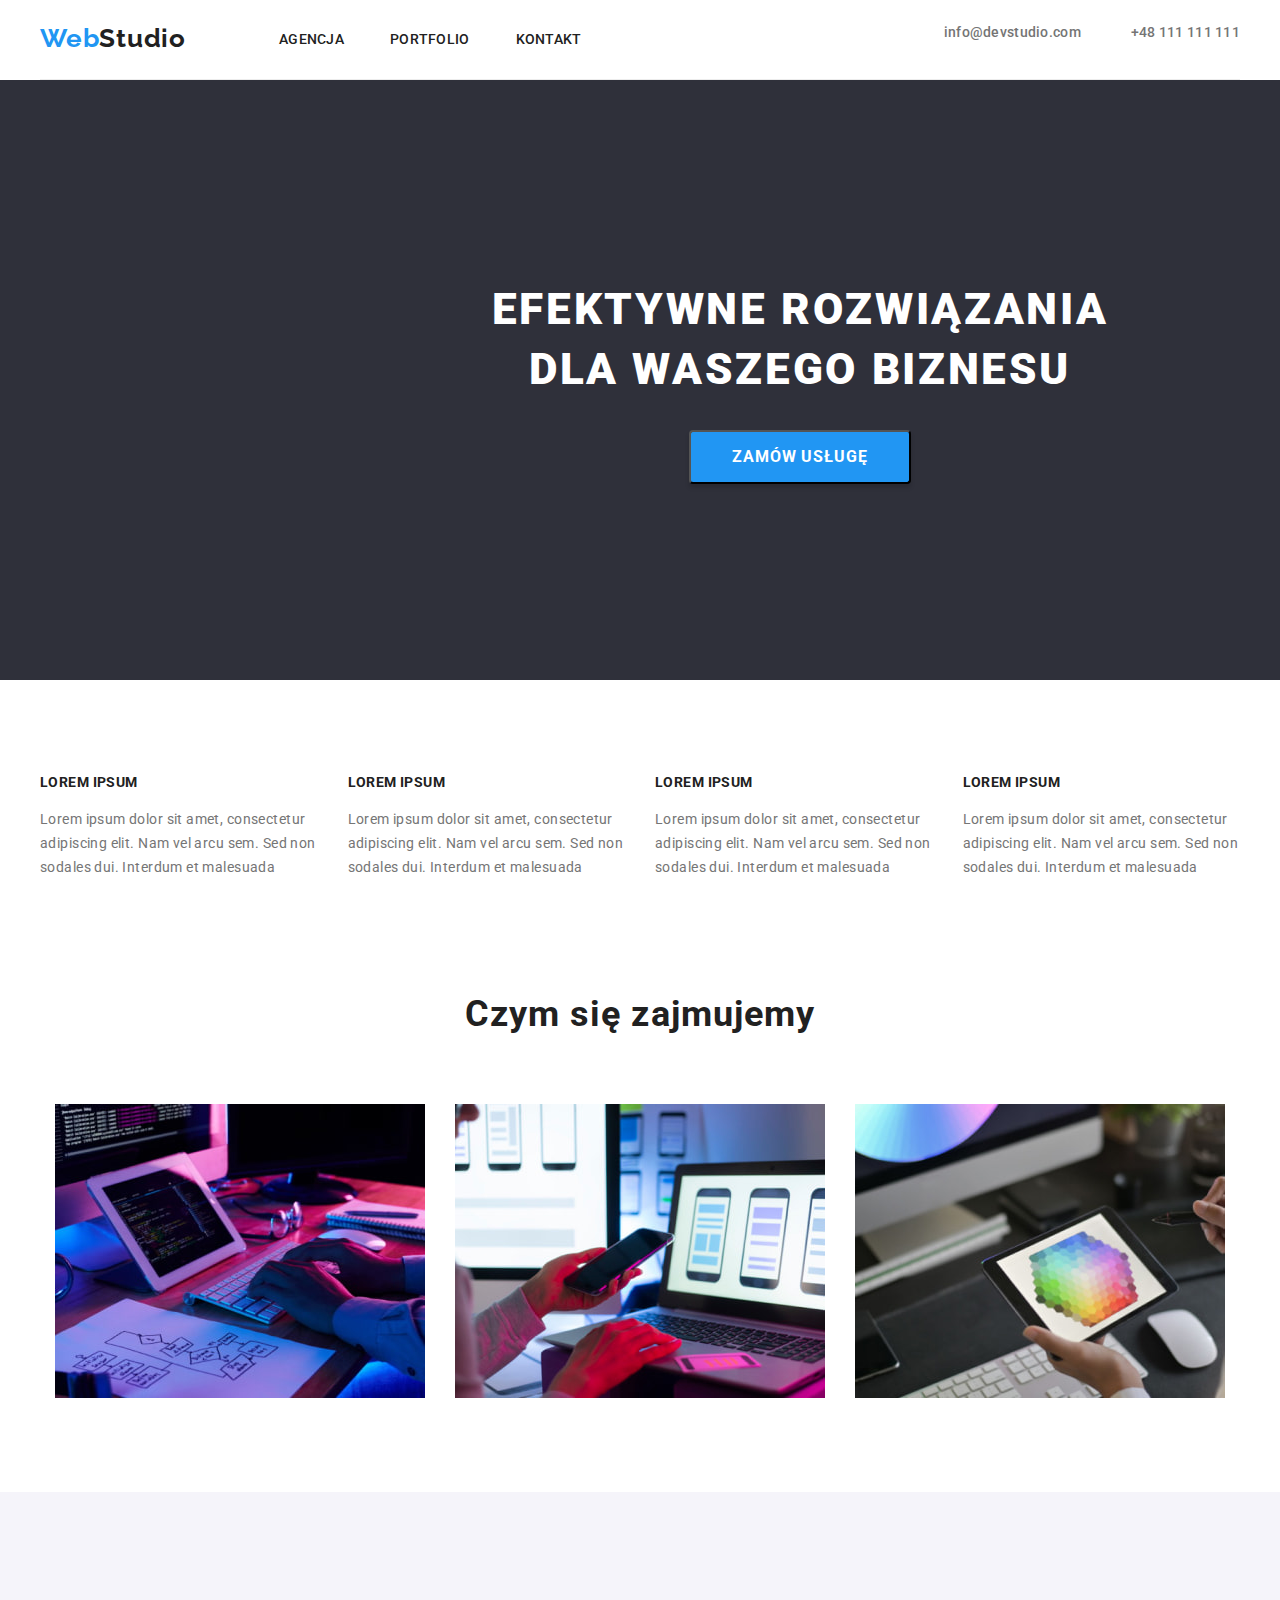
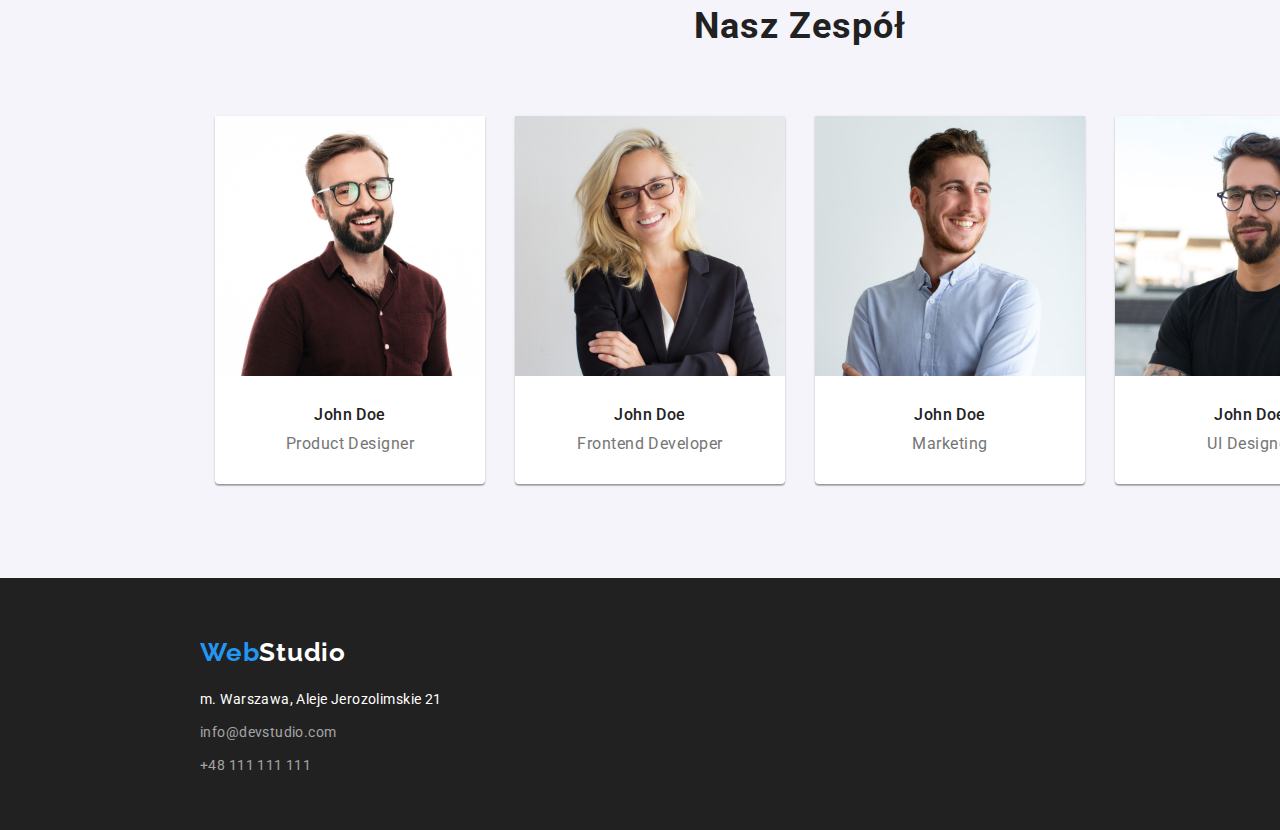
==== commit 537b0510: "poprawa container" ====
--- a/index.html
+++ b/index.html
@@ -39,10 +39,12 @@
       </div>
     </header>
     <main>
-      <div class="top container">
-        <h1 id="agencja" class="title-solution">EFEKTYWNE ROZWIĄZANIA DLA WASZEGO BIZNESU</h1>
-        <button type="button" class="button-order">ZAMÓW USŁUGĘ</button>
-      </div>
+      <section class="top">
+        <div class="container section effect">
+          <h1 id="agencja" class="title-solution">EFEKTYWNE ROZWIĄZANIA DLA WASZEGO BIZNESU</h1>
+          <button type="button" class="button-order">ZAMÓW USŁUGĘ</button>
+        </div>
+      </section>
       <section class="container section lorem">
         <ul class="article-list list about">
           <li class="article-item">
@@ -79,25 +81,24 @@
           </li>
         </ul>
       </section>
-      <section class="section">
+      <section class="section container">
         <h2 class="headline">Czym się zajmujemy</h2>
-        <div class="container">
-          <ul class="about list">
-            <li class="about-item">
-              <img src="images/img1.jpg" alt="klawiatura tablet laptop" width="390" height="294" />
-            </li>
-            <li class="about-item">
-              <img src="images/img2.jpg" alt="telefon komputer" width="390" height="294" />
-            </li>
-            <li class="about-item">
-              <img src="images/img3.jpg" alt="klawiatura table" width="390" height="294" />
-            </li>
-          </ul>
-        </div>
+
+        <ul class="about list">
+          <li class="about-item">
+            <img src="images/img1.jpg" alt="klawiatura tablet laptop" width="370" height="294" />
+          </li>
+          <li class="about-item">
+            <img src="images/img2.jpg" alt="telefon komputer" width="370" height="294" />
+          </li>
+          <li class="about-item">
+            <img src="images/img3.jpg" alt="klawiatura table" width="370" height="294" />
+          </li>
+        </ul>
       </section>
-      <section class="section team">
-        <h2 class="headline">Nasz Zespół</h2>
-        <div class="container">
+      <section class="team">
+        <div class="section container">
+          <h2 class="headline">Nasz Zespół</h2>
           <ul class="list about">
             <li class="team-person">
               <img src="images/osoba1.jpg" alt="zdjęcie John Doe" width="270" height="260" />
@@ -124,20 +125,22 @@
       </section>
     </main>
     <footer class="bottom">
-      <a class="logo-bottom" href="#"> <span class="logo-web">Web</span>Studio </a>
-      <address id="kontakt" class="adress-bottom">
-        <p class="bottom-adress-item">
-          <a class="address-location" href="https://goo.gl/maps/KirbmJ58dicckaQu6"
-            >m. Warszawa, Aleje Jerozolimskie 21</a
-          >
-        </p>
-        <p class="bottom-adress-item">
-          <a class="adress-mail" href="mailto:info@devstudio.com">info@devstudio.com</a>
-        </p>
-        <p class="bottom-adress-item">
-          <a class="adress-phone" href="tel:+48111111111">+48 111 111 111</a>
-        </p>
-      </address>
+      <section class="container box-bottom">
+        <a class="logo-bottom" href="#"> <span class="logo-web">Web</span>Studio </a>
+        <address id="kontakt" class="adress-bottom">
+          <p class="bottom-adress-item">
+            <a class="address-location" href="https://goo.gl/maps/KirbmJ58dicckaQu6"
+              >m. Warszawa, Aleje Jerozolimskie 21</a
+            >
+          </p>
+          <p class="bottom-adress-item">
+            <a class="adress-mail" href="mailto:info@devstudio.com">info@devstudio.com</a>
+          </p>
+          <p class="bottom-adress-item">
+            <a class="adress-phone" href="tel:+48111111111">+48 111 111 111</a>
+          </p>
+        </address>
+      </section>
     </footer>
   </body>
 </html>
--- a/css/styles.css
+++ b/css/styles.css
@@ -10,7 +10,6 @@
 body {
   font-family: var(--main-font);
   color: var(--main-color-bla);
-  width: 1600px;
 }
 
 h1,
@@ -38,7 +37,7 @@
 }
 
 .list {
-  list-style: none
+  list-style: none;
 }
 
 .link {
@@ -47,9 +46,6 @@
 
 .container {
   width: 1200px;
-  display: flex;
-  justify-content: center;
-  align-items: center;
   margin: 0 auto;
 }
 
@@ -61,7 +57,8 @@
 .tophead {
   padding-top: 24px;
   padding-bottom: 25px;
-
+  border-bottom: 1px solid #ececec;
+  display: flex;
 }
 
 .logo-web {
@@ -70,7 +67,7 @@
 
 .logo-main {
   color: var(--main-color-bla);
-  margin-right: 93px;
+  padding-right: 93px;
 }
 
 .logo-main,
@@ -80,13 +77,10 @@
   font-size: 26px;
   letter-spacing: 0.03em;
   text-decoration: none;
-
-
 }
 
 .navigation {
   display: flex;
-
 }
 
 .navigation-list {
@@ -121,13 +115,11 @@
   letter-spacing: 0.02em;
   color: var(--four-color-gre);
   text-decoration: none;
-
 }
 
 .mail {
   margin-right: 50px;
   margin-left: auto;
-
 }
 
 .address-top:hover,
@@ -139,7 +131,8 @@
   width: 1600px;
   height: 600px;
   background: #2f303a;
-  align-items: center
+  align-items: center;
+  margin: 0 auto;
 }
 
 .button-order {
@@ -167,7 +160,6 @@
   display: flex;
   flex-direction: column;
   justify-content: center;
-
 }
 
 .title-solution {
@@ -211,14 +203,20 @@
   text-align: center;
   letter-spacing: 0.03em;
   padding: 10px;
-  margin-bottom: 50px
+  margin-bottom: 50px;
 }
 
 .about {
   display: flex;
   flex-direction: row;
   justify-content: center;
-
+}
+
+.effect {
+  display: flex;
+  flex-direction: column;
+  align-items: center;
+  padding: 200px 0;
 }
 
 .about-item:not(:last-child) {
@@ -226,13 +224,14 @@
 }
 
 .team {
-  background-color: #F5F4FA;
+  background-color: #f5f4fa;
+  width: 1600px;
+  margin: 0 auto;
 }
 
 .team-person {
   background-color: var(--third-color-whi);
-  box-shadow: 0px 1px 3px rgba(0, 0, 0, 0.12),
-    0px 1px 1px rgba(0, 0, 0, 0.14),
+  box-shadow: 0px 1px 3px rgba(0, 0, 0, 0.12), 0px 1px 1px rgba(0, 0, 0, 0.14),
     0px 2px 1px rgba(0, 0, 0, 0.2);
   border-radius: 0px 0px 4px 4px;
 }
@@ -266,6 +265,10 @@
   width: 1600px;
   height: 252px;
   background: var(--main-color-bla);
+  margin: 0 auto;
+}
+
+.box-bottom {
   display: flex;
   flex-direction: column;
 }
@@ -279,7 +282,6 @@
   letter-spacing: 0.03em;
   color: var(--third-color-whi);
   text-decoration: none;
-
 }
 
 .adress-mail,
@@ -294,18 +296,11 @@
   font-size: 26px;
   letter-spacing: 0.03em;
   text-decoration: none;
-  padding: 60px 215px 20px;
-
+  padding: 60px 0 20px;
 }
 
 .bottom-adress-item {
   padding-bottom: 9px;
-}
-
-.adress-bottom {
-  padding-left: 215px;
-
-
 }
 
 .address-location:hover,
@@ -346,7 +341,6 @@
   color: var(--third-color-whi);
 }
 
-
 .button-portfolio-item:not(:last-child) {
   margin-right: 8px;
 }
@@ -356,7 +350,7 @@
 }
 
 .project-list-item {
-  border: 1px solid #EEEEEE;
+  border-bottom: 1px solid #eeeeee;
   margin-bottom: 30px;
 }
 
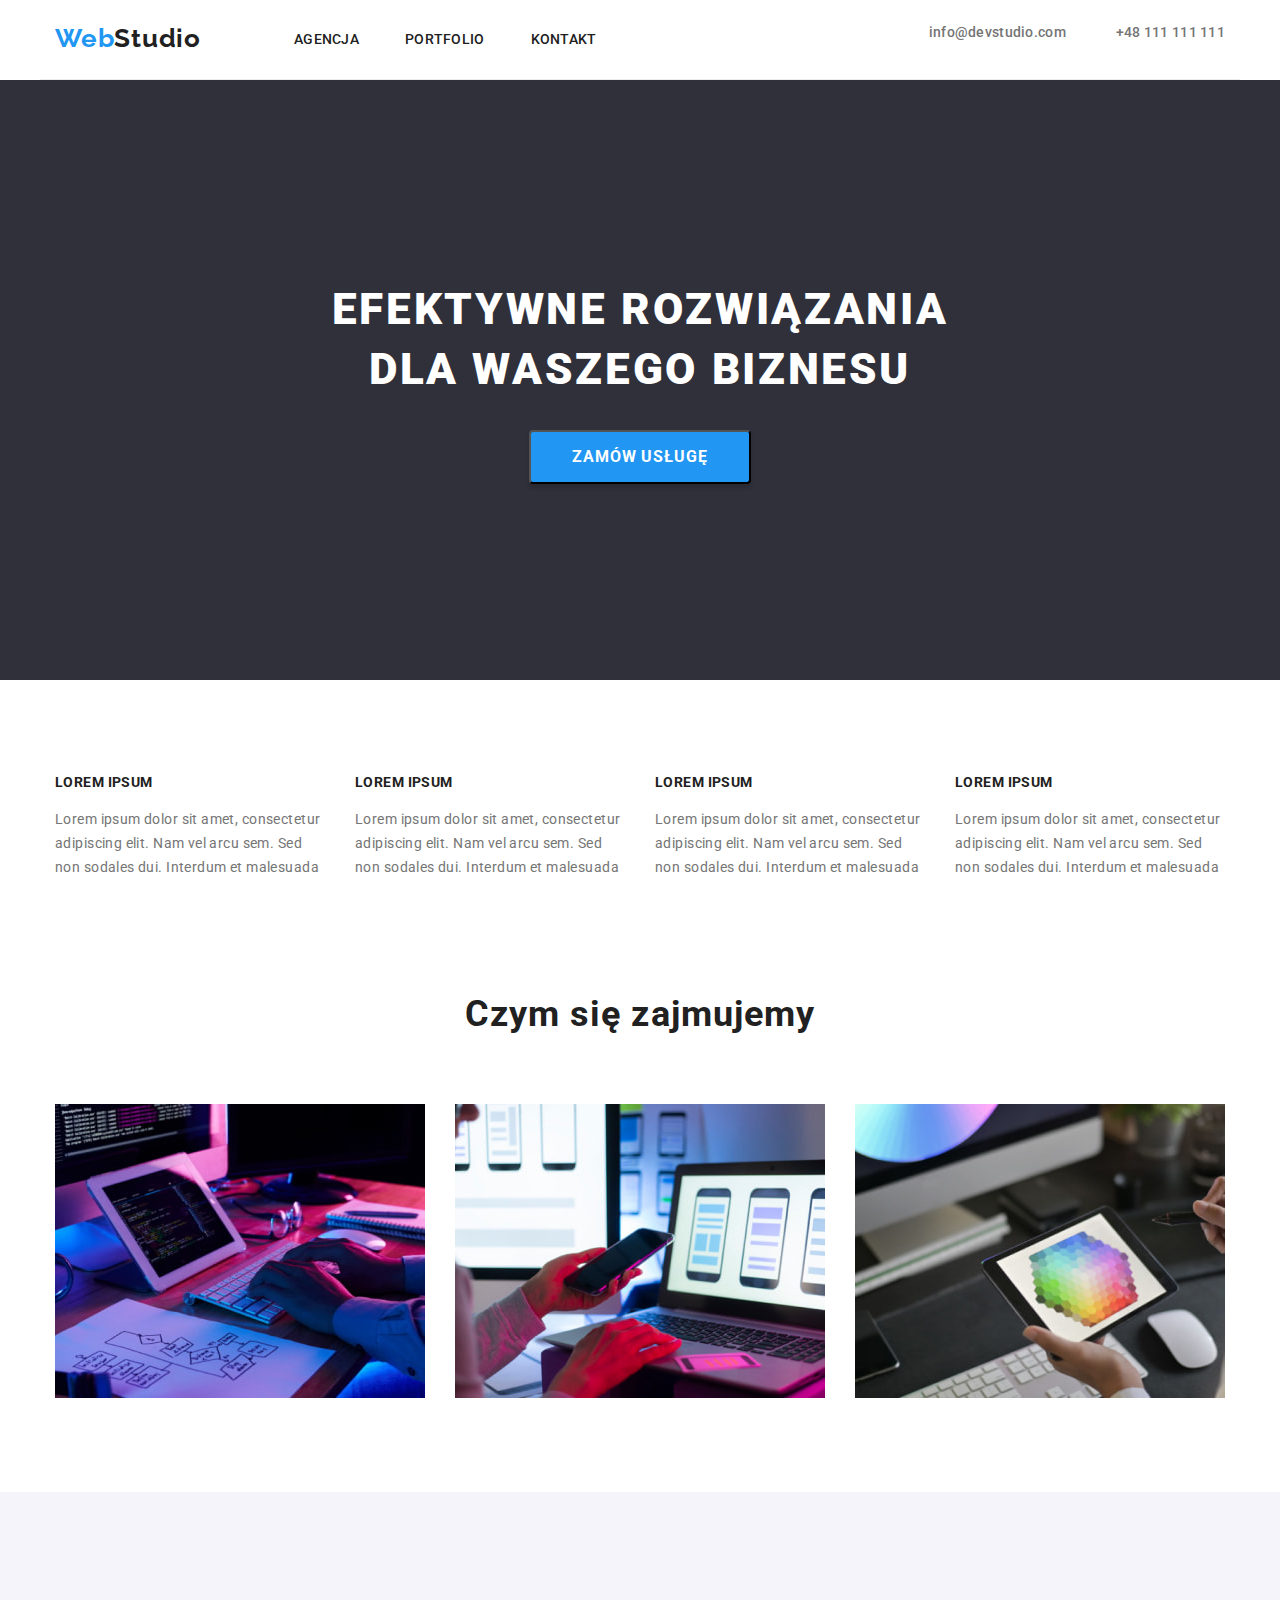
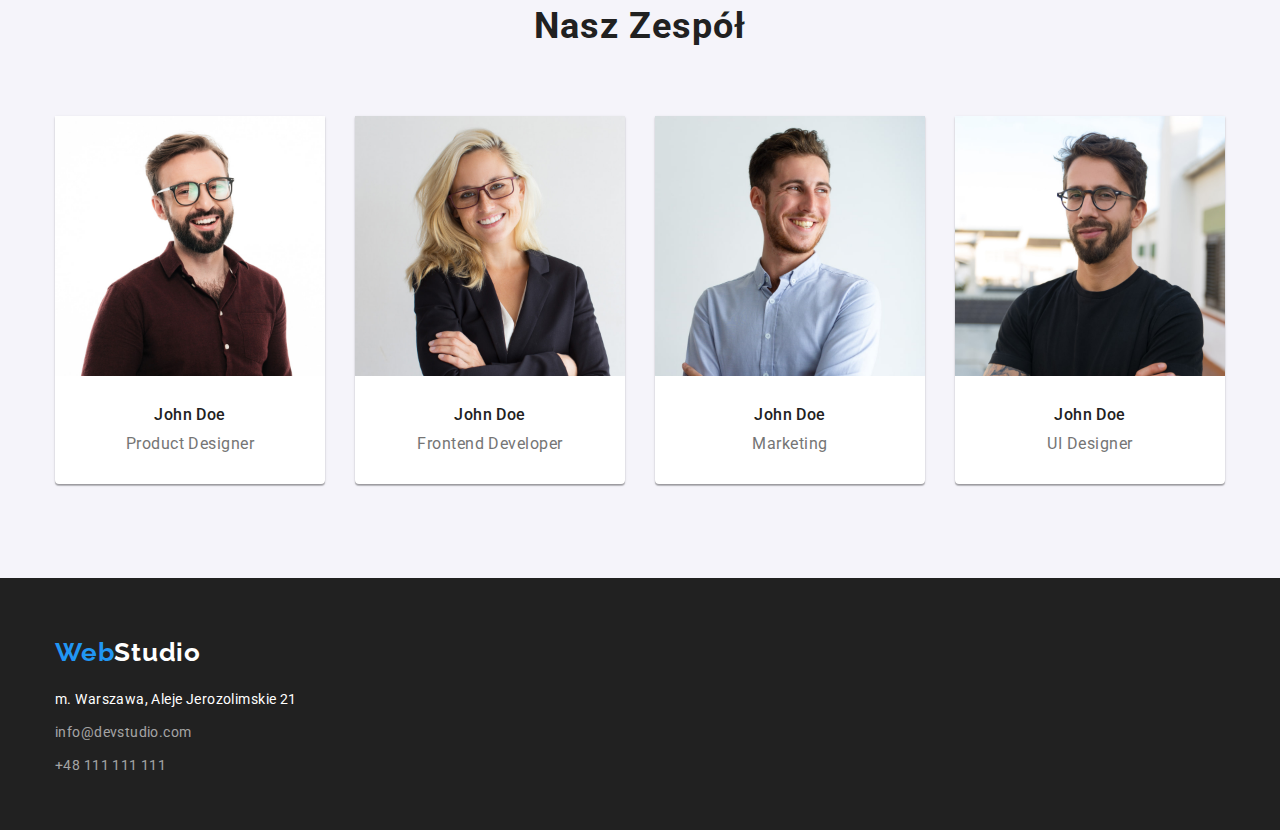
==== commit 8aab3034: "cancel width 1600" ====
--- a/index.html
+++ b/index.html
@@ -1,146 +1,144 @@
 <!DOCTYPE html>
 <html lang="pl">
-  <head>
-    <meta charset="UTF-8" />
-    <meta http-equiv="X-UA-Compatible" content="IE=edge" />
-    <meta name="viewport" content="width=device-width, initial-scale=1.0" />
-    <link
-      rel="stylesheet"
-      href="https://cdnjs.cloudflare.com/ajax/libs/modern-normalize/1.0.0/modern-normalize.min.css"
-    />
-    <link rel="stylesheet" href="./css/styles.css" />
-    <link rel="preconnect" href="https://fonts.googleapis.com" />
-    <link rel="preconnect" href="https://fonts.gstatic.com" crossorigin />
-    <link
-      href="https://fonts.googleapis.com/css2?family=Raleway:wght@700&family=Roboto:wght@400;500;700;900&display=swap"
-      rel="stylesheet"
-    />
-    <title>WebStudio</title>
-  </head>
-  <body>
-    <header>
-      <div class="container tophead">
-        <a class="logo-main" href="#"> <span class="logo-web">Web</span>Studio </a>
-        <nav class="navigation">
-          <ul class="navigation-list list">
-            <li class="navigation__item">
-              <a class="navigation__link" href="index.html">AGENCJA</a>
-            </li>
-            <li class="navigation__item">
-              <a class="navigation__link" href="portfolio.html">PORTFOLIO</a>
-            </li>
-            <li class="navigation__item">
-              <a class="navigation__link" href="#kontakt">KONTAKT</a>
-            </li>
-          </ul>
-        </nav>
-        <a class="address-top mail" href="mailto:info@devstudio.com">info@devstudio.com</a>
-        <a class="address-top" href="tel:+48111111111">+48 111 111 111</a>
-      </div>
-    </header>
-    <main>
-      <section class="top">
-        <div class="container section effect">
-          <h1 id="agencja" class="title-solution">EFEKTYWNE ROZWIĄZANIA DLA WASZEGO BIZNESU</h1>
-          <button type="button" class="button-order">ZAMÓW USŁUGĘ</button>
-        </div>
-      </section>
-      <section class="container section lorem">
-        <ul class="article-list list about">
-          <li class="article-item">
-            <h3 class="article-title">Lorem ipsum</h3>
-            <br />
-            <p class="article-text">
-              Lorem ipsum dolor sit amet, consectetur adipiscing elit. Nam vel arcu sem. Sed non
-              sodales dui. Interdum et malesuada
-            </p>
+
+<head>
+  <meta charset="UTF-8" />
+  <meta http-equiv="X-UA-Compatible" content="IE=edge" />
+  <meta name="viewport" content="width=device-width, initial-scale=1.0" />
+  <link rel="stylesheet"
+    href="https://cdnjs.cloudflare.com/ajax/libs/modern-normalize/1.0.0/modern-normalize.min.css" />
+  <link rel="stylesheet" href="./css/styles.css" />
+  <link rel="preconnect" href="https://fonts.googleapis.com" />
+  <link rel="preconnect" href="https://fonts.gstatic.com" crossorigin />
+  <link href="https://fonts.googleapis.com/css2?family=Raleway:wght@700&family=Roboto:wght@400;500;700;900&display=swap"
+    rel="stylesheet" />
+  <title>WebStudio</title>
+</head>
+
+<body>
+  <header>
+    <div class="container tophead">
+      <a class="logo-main" href="index.html"> <span class="logo-web">Web</span>Studio </a>
+      <nav class="navigation">
+        <ul class="navigation-list list">
+          <li class="navigation__item">
+            <a class="navigation__link" href="index.html">AGENCJA</a>
           </li>
-          <li class="article-item">
-            <h3 class="article-title">Lorem ipsum</h3>
-            <br />
-            <p class="article-text">
-              Lorem ipsum dolor sit amet, consectetur adipiscing elit. Nam vel arcu sem. Sed non
-              sodales dui. Interdum et malesuada
-            </p>
+          <li class="navigation__item">
+            <a class="navigation__link" href="portfolio.html">PORTFOLIO</a>
           </li>
-          <li class="article-item">
-            <h3 class="article-title">Lorem ipsum</h3>
-            <br />
-            <p class="article-text">
-              Lorem ipsum dolor sit amet, consectetur adipiscing elit. Nam vel arcu sem. Sed non
-              sodales dui. Interdum et malesuada
-            </p>
-          </li>
-          <li class="article-item">
-            <h3 class="article-title">Lorem ipsum</h3>
-            <br />
-            <p class="article-text">
-              Lorem ipsum dolor sit amet, consectetur adipiscing elit. Nam vel arcu sem. Sed non
-              sodales dui. Interdum et malesuada
-            </p>
+          <li class="navigation__item">
+            <a class="navigation__link" href="#kontakt">KONTAKT</a>
           </li>
         </ul>
-      </section>
-      <section class="section container">
-        <h2 class="headline">Czym się zajmujemy</h2>
+      </nav>
+      <a class="address-top mail" href="mailto:info@devstudio.com">info@devstudio.com</a>
+      <a class="address-top" href="tel:+48111111111">+48 111 111 111</a>
+    </div>
+  </header>
+  <main>
+    <section class="top">
+      <div class="container section effect">
+        <h1 id="agencja" class="title-solution">EFEKTYWNE ROZWIĄZANIA DLA WASZEGO BIZNESU</h1>
+        <button type="button" class="button-order">ZAMÓW USŁUGĘ</button>
+      </div>
+    </section>
+    <section class="container section lorem">
+      <ul class="article-list list about">
+        <li class="article-item">
+          <h3 class="article-title">Lorem ipsum</h3>
+          <br />
+          <p class="article-text">
+            Lorem ipsum dolor sit amet, consectetur adipiscing elit. Nam vel arcu sem. Sed non
+            sodales dui. Interdum et malesuada
+          </p>
+        </li>
+        <li class="article-item">
+          <h3 class="article-title">Lorem ipsum</h3>
+          <br />
+          <p class="article-text">
+            Lorem ipsum dolor sit amet, consectetur adipiscing elit. Nam vel arcu sem. Sed non
+            sodales dui. Interdum et malesuada
+          </p>
+        </li>
+        <li class="article-item">
+          <h3 class="article-title">Lorem ipsum</h3>
+          <br />
+          <p class="article-text">
+            Lorem ipsum dolor sit amet, consectetur adipiscing elit. Nam vel arcu sem. Sed non
+            sodales dui. Interdum et malesuada
+          </p>
+        </li>
+        <li class="article-item">
+          <h3 class="article-title">Lorem ipsum</h3>
+          <br />
+          <p class="article-text">
+            Lorem ipsum dolor sit amet, consectetur adipiscing elit. Nam vel arcu sem. Sed non
+            sodales dui. Interdum et malesuada
+          </p>
+        </li>
+      </ul>
+    </section>
+    <section class="section container">
+      <h2 class="headline">Czym się zajmujemy</h2>
 
-        <ul class="about list">
-          <li class="about-item">
-            <img src="images/img1.jpg" alt="klawiatura tablet laptop" width="370" height="294" />
+      <ul class="about list">
+        <li class="about-item">
+          <img src="images/img1.jpg" alt="klawiatura tablet laptop" width="370" height="294" />
+        </li>
+        <li class="about-item">
+          <img src="images/img2.jpg" alt="telefon komputer" width="370" height="294" />
+        </li>
+        <li class="about-item">
+          <img src="images/img3.jpg" alt="klawiatura table" width="370" height="294" />
+        </li>
+      </ul>
+    </section>
+    <section class="team">
+      <div class="section container">
+        <h2 class="headline">Nasz Zespół</h2>
+        <ul class="list about">
+          <li class="team-person">
+            <img src="images/osoba1.jpg" alt="zdjęcie John Doe" width="270" height="260" />
+            <p class="person-name">John Doe</p>
+            <p class="person-job">Product Designer</p>
           </li>
-          <li class="about-item">
-            <img src="images/img2.jpg" alt="telefon komputer" width="370" height="294" />
+          <li class="team-person">
+            <img src="images/osoba2.jpg" alt="zdjęcie John Doe" width="270" height="260" />
+            <p class="person-name">John Doe</p>
+            <p class="person-job">Frontend Developer</p>
           </li>
-          <li class="about-item">
-            <img src="images/img3.jpg" alt="klawiatura table" width="370" height="294" />
+          <li class="team-person">
+            <img src="images/osoba3.jpg" alt="zdjęcie John Doe" width="270" height="260" />
+            <p class="person-name">John Doe</p>
+            <p class="person-job">Marketing</p>
+          </li>
+          <li class="team-person">
+            <img src="images/osoba4.jpg" alt="zdjęcie John Doe" width="270" height="260" />
+            <p class="person-name">John Doe</p>
+            <p class="person-job">UI Designer</p>
           </li>
         </ul>
-      </section>
-      <section class="team">
-        <div class="section container">
-          <h2 class="headline">Nasz Zespół</h2>
-          <ul class="list about">
-            <li class="team-person">
-              <img src="images/osoba1.jpg" alt="zdjęcie John Doe" width="270" height="260" />
-              <p class="person-name">John Doe</p>
-              <p class="person-job">Product Designer</p>
-            </li>
-            <li class="team-person">
-              <img src="images/osoba2.jpg" alt="zdjęcie John Doe" width="270" height="260" />
-              <p class="person-name">John Doe</p>
-              <p class="person-job">Frontend Developer</p>
-            </li>
-            <li class="team-person">
-              <img src="images/osoba3.jpg" alt="zdjęcie John Doe" width="270" height="260" />
-              <p class="person-name">John Doe</p>
-              <p class="person-job">Marketing</p>
-            </li>
-            <li class="team-person">
-              <img src="images/osoba4.jpg" alt="zdjęcie John Doe" width="270" height="260" />
-              <p class="person-name">John Doe</p>
-              <p class="person-job">UI Designer</p>
-            </li>
-          </ul>
-        </div>
-      </section>
-    </main>
-    <footer class="bottom">
-      <section class="container box-bottom">
-        <a class="logo-bottom" href="#"> <span class="logo-web">Web</span>Studio </a>
-        <address id="kontakt" class="adress-bottom">
-          <p class="bottom-adress-item">
-            <a class="address-location" href="https://goo.gl/maps/KirbmJ58dicckaQu6"
-              >m. Warszawa, Aleje Jerozolimskie 21</a
-            >
-          </p>
-          <p class="bottom-adress-item">
-            <a class="adress-mail" href="mailto:info@devstudio.com">info@devstudio.com</a>
-          </p>
-          <p class="bottom-adress-item">
-            <a class="adress-phone" href="tel:+48111111111">+48 111 111 111</a>
-          </p>
-        </address>
-      </section>
-    </footer>
-  </body>
-</html>
+      </div>
+    </section>
+  </main>
+  <footer class="bottom">
+    <section class="container box-bottom">
+      <a class="logo-bottom" href="#"> <span class="logo-web">Web</span>Studio </a>
+      <address id="kontakt" class="adress-bottom">
+        <p class="bottom-adress-item">
+          <a class="address-location" href="https://goo.gl/maps/KirbmJ58dicckaQu6">m. Warszawa, Aleje Jerozolimskie
+            21</a>
+        </p>
+        <p class="bottom-adress-item">
+          <a class="adress-mail" href="mailto:info@devstudio.com">info@devstudio.com</a>
+        </p>
+        <p class="bottom-adress-item">
+          <a class="adress-phone" href="tel:+48111111111">+48 111 111 111</a>
+        </p>
+      </address>
+    </section>
+  </footer>
+</body>
+
+</html>--- a/css/styles.css
+++ b/css/styles.css
@@ -47,6 +47,7 @@
 .container {
   width: 1200px;
   margin: 0 auto;
+  padding: 0 15px;
 }
 
 .section {
@@ -128,7 +129,6 @@
 }
 
 .top {
-  width: 1600px;
   height: 600px;
   background: #2f303a;
   align-items: center;
@@ -225,7 +225,6 @@
 
 .team {
   background-color: #f5f4fa;
-  width: 1600px;
   margin: 0 auto;
 }
 
@@ -262,7 +261,7 @@
 }
 
 .bottom {
-  width: 1600px;
+
   height: 252px;
   background: var(--main-color-bla);
   margin: 0 auto;
@@ -332,7 +331,7 @@
   box-shadow: 0px 3px 1px rgba(0, 0, 0, 0.1), 0px 1px 2px rgba(0, 0, 0, 0.08),
     0px 2px 2px rgba(0, 0, 0, 0.12);
   padding: 6px 22px;
-  margin-bottom: 34px;
+  margin-bottom: 50px;
 }
 
 .button-portfolio:hover,
